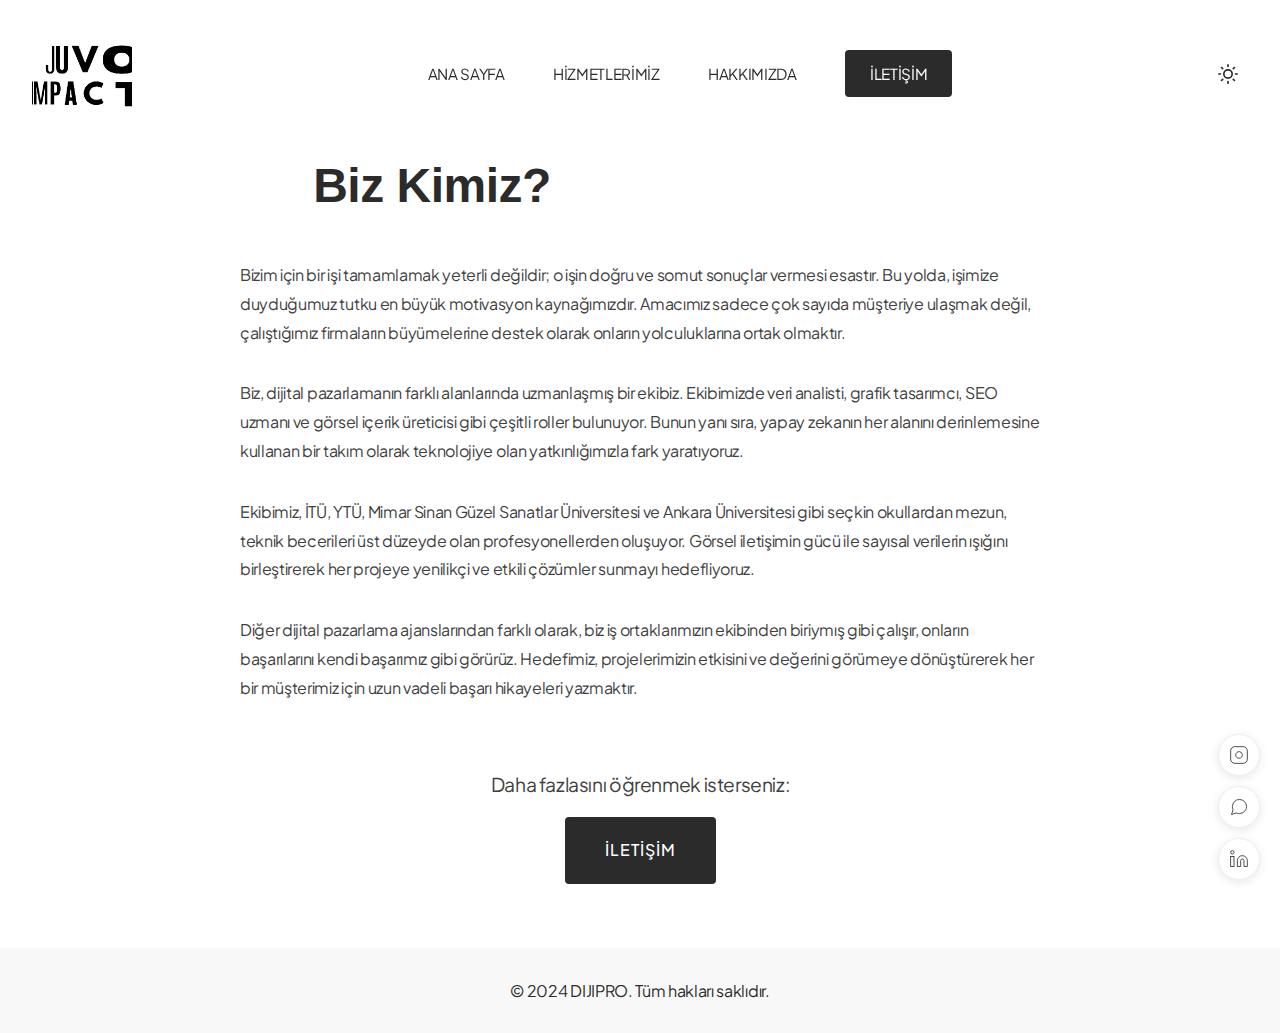
==== hakkimizda.html @ 53c129bc "Initial commit" ====
<!DOCTYPE html>
<html lang="tr">
<head>
    <meta charset="UTF-8">
    <meta name="viewport" content="width=device-width, initial-scale=1.0">
    <title>Hakkımızda - Dijital Pazarlama Çözümleri</title>
    <link rel="preconnect" href="https://fonts.googleapis.com">
    <link rel="preconnect" href="https://fonts.gstatic.com" crossorigin>
    <link href="https://api.fontshare.com/v2/css?f[]=clash-display@400,600,700&display=swap" rel="stylesheet">
    <link href="https://fonts.googleapis.com/css2?family=Plus+Jakarta+Sans:wght@300;400;500;600&display=swap" rel="stylesheet">
    <link rel="stylesheet" href="styles.css">
    <link href="https://unpkg.com/aos@2.3.1/dist/aos.css" rel="stylesheet">
    <script src="https://unpkg.com/aos@2.3.1/dist/aos.js"></script>
</head>
<body>
    <header>
        <nav>
            <a href="index.html" class="logo" aria-label="DIJIPRO Logo"></a>
            <div class="hamburger-menu">
                <span></span>
                <span></span>
                <span></span>
            </div>
            <ul class="nav-menu">
                <li><a href="index.html">Ana Sayfa</a></li>
                <li><a href="hizmetler.html">Hizmetlerimiz</a></li>
                <li><a href="hakkimizda.html">Hakkımızda</a></li>
                <li><a href="iletisim.html" class="contact-btn">İletişim</a></li>
            </ul>
            <button class="theme-toggle">
                <svg class="sun-icon" xmlns="http://www.w3.org/2000/svg" width="24" height="24" viewBox="0 0 24 24" fill="none" stroke="currentColor" stroke-width="2" stroke-linecap="round" stroke-linejoin="round"><circle cx="12" cy="12" r="5"/><path d="M12 1v2M12 21v2M4.22 4.22l1.42 1.42M18.36 18.36l1.42 1.42M1 12h2M21 12h2M4.22 19.78l1.42-1.42M18.36 5.64l1.42-1.42"/></svg>
                <svg class="moon-icon" xmlns="http://www.w3.org/2000/svg" width="24" height="24" viewBox="0 0 24 24" fill="none" stroke="currentColor" stroke-width="2" stroke-linecap="round" stroke-linejoin="round"><path d="M21 12.79A9 9 0 1 1 11.21 3 7 7 0 0 0 21 12.79z"></path></svg>
            </button>
        </nav>
    </header>

    <main>
        <section id="about-us">
            <div class="section-header">
                <h1>Biz Kimiz?</h1>
            </div>
            
            <div class="about-content">
                <p>Bizim için bir işi tamamlamak yeterli değildir; o işin doğru ve somut sonuçlar vermesi esastır. Bu yolda, işimize duyduğumuz tutku en büyük motivasyon kaynağımızdır. Amacımız sadece çok sayıda müşteriye ulaşmak değil, çalıştığımız firmaların büyümelerine destek olarak onların yolculuklarına ortak olmaktır.</p>

                <p>Biz, dijital pazarlamanın farklı alanlarında uzmanlaşmış bir ekibiz. Ekibimizde veri analisti, grafik tasarımcı, SEO uzmanı ve görsel içerik üreticisi gibi çeşitli roller bulunuyor. Bunun yanı sıra, yapay zekanın her alanını derinlemesine kullanan bir takım olarak teknolojiye olan yatkınlığımızla fark yaratıyoruz.</p>

                <p>Ekibimiz, İTÜ, YTÜ, Mimar Sinan Güzel Sanatlar Üniversitesi ve Ankara Üniversitesi gibi seçkin okullardan mezun, teknik becerileri üst düzeyde olan profesyonellerden oluşuyor. Görsel iletişimin gücü ile sayısal verilerin ışığını birleştirerek her projeye yenilikçi ve etkili çözümler sunmayı hedefliyoruz.</p>

                <p>Diğer dijital pazarlama ajanslarından farklı olarak, biz iş ortaklarımızın ekibinden biriymış gibi çalışır, onların başarılarını kendi başarımız gibi görürüz. Hedefimiz, projelerimizin etkisini ve değerini görümeye dönüştürerek her bir müşterimiz için uzun vadeli başarı hikayeleri yazmaktır.</p>

                <div class="contact-section">
                    <p>Daha fazlasını öğrenmek isterseniz:</p>
                    <a href="iletisim.html" class="cta-button">İletişim</a>
                </div>

                <div class="social-icons">
                    <a href="#" class="social-icon" title="Instagram">
                        <svg viewBox="0 0 24 24" fill="none" stroke="currentColor">
                            <rect x="2" y="2" width="20" height="20" rx="5" ry="5"></rect>
                            <path d="M16 11.37A4 4 0 1 1 12.63 8 4 4 0 0 1 16 11.37z"></path>
                            <line x1="17.5" y1="6.5" x2="17.51" y2="6.5"></line>
                        </svg>
                    </a>
                    <a href="#" class="social-icon" title="WhatsApp">
                        <svg viewBox="0 0 24 24" fill="none" stroke="currentColor">
                            <path d="M21 11.5a8.38 8.38 0 0 1-.9 3.8 8.5 8.5 0 0 1-7.6 4.7 8.38 8.38 0 0 1-3.8-.9L3 21l1.9-5.7a8.38 8.38 0 0 1-.9-3.8 8.5 8.5 0 0 1 4.7-7.6 8.38 8.38 0 0 1 3.8-.9h.5a8.48 8.48 0 0 1 8 8v.5z"></path>
                        </svg>
                    </a>
                    <a href="#" class="social-icon" title="LinkedIn">
                        <svg viewBox="0 0 24 24" fill="none" stroke="currentColor">
                            <path d="M16 8a6 6 0 0 1 6 6v7h-4v-7a2 2 0 0 0-2-2 2 2 0 0 0-2 2v7h-4v-7a6 6 0 0 1 6-6z"></path>
                            <rect x="2" y="9" width="4" height="12"></rect>
                            <circle cx="4" cy="4" r="2"></circle>
                        </svg>
                    </a>
                </div>
            </div>
        </section>
    </main>

    <footer>
        <p>&copy; 2024 DIJIPRO. Tüm hakları saklıdır.</p>
    </footer>

    <script>
        // Theme Toggle
        const themeToggle = document.querySelector('.theme-toggle');
        
        // Check for saved theme preference
        const savedTheme = localStorage.getItem('theme') || 'light';
        document.documentElement.setAttribute('data-theme', savedTheme);

        themeToggle.addEventListener('click', () => {
            const currentTheme = document.documentElement.getAttribute('data-theme');
            const newTheme = currentTheme === 'light' ? 'dark' : 'light';
            
            document.documentElement.setAttribute('data-theme', newTheme);
            localStorage.setItem('theme', newTheme);
        });

        // Initialize AOS
        AOS.init({
            duration: 800,
            once: false,
            mirror: true
        });

        // Mobile Menu
        const hamburger = document.querySelector('.hamburger-menu');
        const navMenu = document.querySelector('.nav-menu');
        const body = document.body;

        hamburger.addEventListener('click', () => {
            if (navMenu.style.display === 'flex') {
                navMenu.style.display = 'none';
                body.classList.remove('mobile-menu-active');
            } else {
                navMenu.style.display = 'flex';
                body.classList.add('mobile-menu-active');
            }
        });

        // Close menu when clicking on links
        const navLinks = document.querySelectorAll('.nav-menu a');
        navLinks.forEach(link => {
            link.addEventListener('click', () => {
                navMenu.style.display = 'none';
                body.classList.remove('mobile-menu-active');
            });
        });

        // Close menu when clicking outside
        document.addEventListener('click', (e) => {
            if (!e.target.closest('nav') && body.classList.contains('mobile-menu-active')) {
                navMenu.style.display = 'none';
                body.classList.remove('mobile-menu-active');
            }
        });
    </script>
</body>
</html>
---- styles.css ----
:root {
    /* Light theme colors */
    --primary-color: #2B2B2B;
    --secondary-color: #FF4D4D;
    --accent-color: #F5F5F5;
    --bg-color: #ffffff;
    --text-color: #2B2B2B;
    --card-bg: #ffffff;
    --border-color: #eee;
    --header-bg: rgba(255, 255, 255, 0.95);
    --footer-bg: #f8f8f8;
    --heading-font: 'Clash Display', sans-serif;
    --body-font: 'Plus Jakarta Sans', sans-serif;
    --gradient-1: linear-gradient(135deg, #FF4D4D, #FF8080);
    --gradient-2: linear-gradient(135deg, #2B2B2B, #454545);
    --glow-1: 0 0 40px rgba(255, 77, 77, 0.3);
    --glow-2: 0 0 20px rgba(255, 77, 77, 0.1);
    overflow-x: hidden;
}

[data-theme="dark"] {
    /* Dark theme colors */
    --primary-color: #ffffff;
    --secondary-color: #FF4D4D;
    --accent-color: #1E1E1E;
    --bg-color: #0a0a0a;
    --text-color: #ffffff;
    --card-bg: #1a1a1a;
    --border-color: #2a2a2a;
    --header-bg: rgba(10, 10, 10, 0.9);
    --footer-bg: #1a1a1a;
    --gradient-1: linear-gradient(135deg, #FF4D4D, #FF8080);
    --gradient-2: linear-gradient(135deg, #ffffff, #cccccc);
}

/* Update specific dark theme overrides */
[data-theme="dark"] .feature-card,
[data-theme="dark"] .service-card,
[data-theme="dark"] .timeline-item {
    background: var(--card-bg);
    border-color: var(--border-color);
}

[data-theme="dark"] .feature-card h3,
[data-theme="dark"] .service-card h3,
[data-theme="dark"] .timeline-item h3 {
    color: var(--text-color);
}

[data-theme="dark"] .service-card p,
[data-theme="dark"] .feature-card p,
[data-theme="dark"] .timeline-item p {
    color: var(--text-color);
    opacity: 0.8;
}

[data-theme="dark"] #features {
    background: var(--bg-color);
}

[data-theme="dark"] #hizmetler {
    background: var(--bg-color);
}

[data-theme="dark"] .service-card:hover {
    background: var(--card-bg);
    border-color: var(--secondary-color);
}

[data-theme="dark"] .parallax-section {
    background: var(--card-bg);
}

[data-theme="dark"] .stat-number {
    background: linear-gradient(45deg, #fff, var(--secondary-color));
    -webkit-background-clip: text;
    background-clip: text;
    color: transparent;
}

[data-theme="dark"] .timeline::before {
    background: var(--border-color);
}

/* Theme Toggle Button */
.theme-toggle {
    background: none;
    border: none;
    padding: 0.5rem;
    cursor: pointer;
    width: 40px;
    height: 40px;
    border-radius: 50%;
    display: flex;
    align-items: center;
    justify-content: center;
    transition: all 0.3s;
}

.theme-toggle:hover {
    background: var(--accent-color);
}

.theme-toggle svg {
    width: 20px;
    height: 20px;
    stroke: var(--text-color);
    transition: all 0.3s;
}

.theme-toggle .moon-icon {
    display: none;
}

[data-theme="dark"] .sun-icon {
    display: none;
}

[data-theme="dark"] .moon-icon {
    display: block;
}

/* Update existing styles */
body {
    background-color: var(--bg-color);
    color: var(--text-color);
    transition: background-color 0.3s, color 0.3s;
    overflow-x: hidden;
    width: 100%;
    max-width: 100vw;
    position: relative;
    margin: 0;
    padding: 0;
    box-sizing: border-box;
}

header {
    background: var(--header-bg);
}

.feature-card, 
.service-card,
.timeline-item {
    background: var(--card-bg);
    border-color: var(--border-color);
}

.service-card p,
.hero-text,
.section-desc {
    color: var(--text-color);
    opacity: 0.8;
}

footer {
    background: var(--footer-bg);
    color: var(--text-color);
}

#hero {
    position: relative;
    min-height: 90vh;
    display: flex;
    justify-content: center;
    align-items: center;
    padding: 6rem 0 2rem;
    width: 100%;
    overflow: hidden;
}

.hero-container {
    display: flex;
    justify-content: space-between;
    align-items: center;
    max-width: 1400px;
    width: 100%;
    padding: 0 2rem;
    margin: 0 auto;
    position: relative;
    z-index: 2;
}

.hero-content {
    position: relative;
    z-index: 2;
}

.hero-image {
    position: relative;
}

.hero-image img {
    width: 100%;
    height: auto;
    border-radius: 0;
    box-shadow: none;
    object-fit: cover;
    mix-blend-mode: multiply;
}

.hero-image::after {
    content: '';
    position: absolute;
    top: -20px;
    left: -20px;
    right: -20px;
    bottom: -20px;
    background: var(--secondary-color);
    z-index: -1;
    opacity: 0.1;
}

h1 {
    font-family: var(--heading-font);
    font-size: 3.8rem;
    font-weight: 600;
    line-height: 1.1;
    margin-bottom: 1.5rem;
    letter-spacing: -0.5px;
    color: var(--primary-color);
}

h1 span {
    color: var(--primary-color);
}

.hero-text {
    font-size: 1.2rem;
    margin-bottom: 3rem;
    color: var(--text-color);
    max-width: 450px;
    font-weight: 300;
    line-height: 1.6;
    opacity: 0.9;
}

.cta-button {
    font-family: var(--body-font);
    font-size: 1rem;
    font-weight: 500;
    background: var(--primary-color);
    color: white;
    border: none;
    padding: 1.2rem 2.5rem;
    border-radius: 4px;
    cursor: pointer;
    transition: all 0.3s;
    text-transform: uppercase;
    letter-spacing: 1px;
    text-decoration: none;
    display: inline-block;
}

.cta-button:hover {
    background: var(--secondary-color);
    transform: translateY(-2px);
    text-decoration: none;
}

#hizmetler {
    padding: 8rem 0;
    width: 100%;
    overflow: hidden;
    position: relative;
}

#hizmetler h2 {
    max-width: 1400px;
    margin: 0 auto 4rem;
    padding: 0 2rem;
}

.services-carousel {
    width: 100%;
    max-width: 100%;
    position: relative;
    overflow: hidden;
    touch-action: pan-x;
    -webkit-overflow-scrolling: touch;
}

.services-track {
    display: flex;
    gap: 2rem;
    transition: transform 0.3s ease-out;
    cursor: grab;
}

.services-track:active {
    cursor: grabbing;
}

.service-card {
    background: var(--card-bg);
    padding: 2.5rem;
    border: 1px solid var(--border-color);
    transition: all 0.3s;
    position: relative;
    overflow: hidden;
    text-decoration: none;
    display: block;
    cursor: pointer;
}

.service-card:hover {
    transform: translateY(-5px);
    border-color: var(--secondary-color);
    background: var(--card-bg);
}

.service-card h3 {
    font-family: var(--body-font);
    font-size: 1.4rem;
    margin-bottom: 1rem;
    font-weight: 600;
    color: var(--primary-color);
}

.service-card p {
    color: var(--text-color);
    opacity: 0.8;
    text-decoration: none;
}

.service-number {
    font-family: var(--heading-font);
    font-size: 3rem;
    font-weight: 600;
    color: var(--secondary-color);
    opacity: 0.1;
    position: absolute;
    top: 1rem;
    right: 1rem;
}

.carousel-arrow {
    position: absolute;
    top: 50%;
    transform: translateY(-50%);
    z-index: 10;
    padding: 1rem;
}

.prev {
    left: max(2rem, calc((100vw - 1400px) / 2));
}

.next {
    right: max(2rem, calc((100vw - 1400px) / 2));
}

.arrow-circle {
    width: 50px;
    height: 50px;
    background: var(--secondary-color);
    border-radius: 50%;
    display: flex;
    align-items: center;
    justify-content: center;
    transition: transform 0.3s ease;
}

.arrow-triangle {
    width: 0;
    height: 0;
    border-style: solid;
}

.prev .arrow-triangle {
    border-width: 8px 12px 8px 0;
    border-color: transparent #fff transparent transparent;
    margin-right: 3px;
}

.next .arrow-triangle {
    border-width: 8px 0 8px 12px;
    border-color: transparent transparent transparent #fff;
    margin-left: 3px;
}

.carousel-arrow:hover .arrow-circle {
    transform: scale(1.1);
}

[data-theme="dark"] .arrow-circle {
    background: var(--secondary-color);
}

/* Responsive adjustments */
@media (max-width: 1440px) {
    .services-track {
        padding: 1rem 2rem;
    }
}

@media (max-width: 768px) {
    .services-track {
        overflow-x: auto;
        scroll-snap-type: x mandatory;
        -webkit-overflow-scrolling: touch;
        padding: 0;
        margin: 0;
        width: 100%;
        display: flex;
        gap: 1rem;
    }

    .service-card {
        scroll-snap-align: start;
        flex: 0 0 85%;
        margin-right: 1rem;
        width: 85%;
    }
    
    .carousel-arrow {
        padding: 0.5rem;
    }
    
    .prev {
        left: 1rem;
    }
    
    .next {
        right: 1rem;
    }
}

h2 {
    font-family: var(--heading-font);
    font-size: 2.5rem;
    font-weight: 600;
    margin-bottom: 4rem;
    text-align: left;
    color: var(--primary-color);
}

.services-grid {
    display: grid;
    grid-template-columns: repeat(3, 1fr);
    gap: 2rem;
}

footer {
    background: var(--footer-bg);
    color: var(--text-color);
}

@media (max-width: 968px) {
    #hero {
        min-height: auto;
        padding-top: 5rem;
        padding-bottom: 3rem;
    }

    .hero-visual {
        height: 400px;
    }

    .hero-text {
        margin-left: auto;
        margin-right: auto;
    }

    h1 {
        font-size: 3rem;
    }

    .services-grid {
        grid-template-columns: 1fr;
    }
}

/* Features Section */
#features {
    padding: 4rem 2rem;
    background: var(--accent-color);
    position: relative;
}

.features-container {
    max-width: 1400px;
    margin: 0 auto;
    padding: 2rem 0;
}

.section-header {
    margin-bottom: 3rem;
    max-width: 800px;
}

.overline {
    font-size: 1rem;
    text-transform: uppercase;
    letter-spacing: 2px;
    color: var(--secondary-color);
    display: block;
    margin-bottom: 1rem;
}

.section-desc {
    font-size: 1.2rem;
    color: #666;
    margin-top: 1rem;
}

.features-grid {
    display: grid;
    grid-template-columns: repeat(3, 1fr);
    gap: 2rem;
    margin-bottom: 2rem;
}

.feature-card {
    background: white;
    padding: 3rem 2rem;
    border-radius: 8px;
    text-align: center;
    transition: all 0.3s;
}

.feature-icon {
    font-size: 3rem;
    margin-bottom: 1.5rem;
}

.feature-card h3 {
    margin-bottom: 1rem;
    font-size: 1.3rem;
}

.feature-card:hover {
    transform: translateY(-10px);
    box-shadow: 0 20px 40px rgba(0,0,0,0.1);
}

/* Stats Section */
.parallax-section {
    text-align: center;
    padding: 3rem 1rem;
    background: var(--bg-color);
}

.stats-container {
    max-width: 1200px;
    margin: 0 auto;
    display: flex;
    justify-content: center;
    align-items: center;
}

.stat-item {
    display: flex;
    flex-direction: column;
    align-items: center;
    justify-content: center;
    gap: 1rem;
    width: 100%;
    max-width: 600px;
}

.campaign-title {
    font-size: 2rem;
    font-weight: 700;
    margin: 0;
    color: var(--primary-color);
    text-shadow: none;
}

.campaign-text {
    font-size: 1.2rem;
    margin: 0.5rem 0 1.5rem 0;
    color: var(--text-color);
}

@media (max-width: 768px) {
    .parallax-section {
        padding: 2rem 1rem;
    }
    
    .stat-item {
        padding: 0 1rem;
    }
    
    .campaign-title {
        font-size: 1.8rem;
        text-align: center;
    }
    
    .campaign-text {
        font-size: 1.1rem;
        text-align: center;
        margin: 1rem 0;
    }
    
    .stat-item .cta-button {
        margin: 0 auto;
    }
}

.stats-container {
    max-width: 1000px;
    margin: 0 auto;
    position: relative;
    z-index: 2;
}

.stat-item {
    padding: 1rem;
    position: relative;
    z-index: 2;
}

.stat-item .cta-button {
    font-size: 1.2rem;
    padding: 1.2rem 3rem;
    border-radius: 50px;
    background: linear-gradient(135deg, var(--secondary-color), #FF8080);
    box-shadow: 0 10px 20px rgba(255, 77, 77, 0.3);
    border: none;
    color: white;
    font-weight: 600;
    letter-spacing: 1px;
    text-transform: uppercase;
    transition: all 0.3s ease;
    animation: buttonPulse 2s infinite;
    display: inline-block;
    min-width: 200px;
}

.stat-item .cta-button:hover {
    transform: translateY(-5px) scale(1.05);
    box-shadow: 0 15px 30px rgba(255, 77, 77, 0.4);
}

@keyframes titleFloat {
    0%, 100% { transform: translateY(0); }
    50% { transform: translateY(-10px); }
}

@keyframes textFloat {
    0%, 100% { transform: translateY(0); }
    50% { transform: translateY(-5px); }
}

@keyframes buttonPulse {
    0% { transform: scale(1); }
    50% { transform: scale(1.05); }
    100% { transform: scale(1); }
}

@media (max-width: 768px) {
    .parallax-section {
        padding: 2rem 1rem;
    }
    
    .stat-item {
        padding: 0 1rem;
    }
    
    .campaign-title {
        font-size: 1.8rem;
        text-align: center;
    }
    
    .campaign-text {
        font-size: 1.1rem;
        text-align: center;
        margin: 1rem 0;
    }
    
    .stat-item .cta-button {
        margin: 0 auto;
    }
}

@media (max-width: 480px) {
    .parallax-section {
        padding: 2.5rem 1.5rem;
    }
    
    .campaign-title {
        font-size: 1.8rem;
    }

    .campaign-text {
        font-size: 1.2rem;
        margin-bottom: 1.8rem;
    }
}

/* Process Section */
#process {
    padding: 4rem 2rem;
}

.process-container {
    max-width: 1400px;
    margin: 0 auto;
}

.timeline {
    position: relative;
    max-width: 800px;
    margin: 4rem auto 0;
    padding: 0 1rem;
    box-sizing: border-box;
}

.timeline::before {
    content: '';
    position: absolute;
    left: 20px;
    width: 2px;
    height: 100%;
    background: #eee;
    transform: none;
}

.timeline-item {
    position: relative;
    width: 100%;
    margin: 0 0 2rem 0;
    padding: 1rem;
    background: var(--card-bg);
    border: 1px solid var(--border-color);
    border-radius: 8px;
    box-sizing: border-box;
}

.timeline-number {
    position: absolute;
    left: -40px;
    top: 50%;
    transform: translateY(-50%);
    width: 30px;
    height: 30px;
    font-size: 0.9rem;
}

.timeline-item:nth-child(odd) {
    margin-left: 40px;
}

.timeline-item:nth-child(even) {
    margin-left: 40px;
}

.timeline-item:nth-child(odd) .timeline-number {
    left: -40px;
}

.timeline-item:nth-child(even) .timeline-number {
    left: -40px;
}

@media (max-width: 968px) {
    .features-grid,
    .stats-container {
        grid-template-columns: 1fr;
        gap: 2rem;
    }

    .timeline::before {
        left: 0;
    }

    .timeline-item {
        width: calc(100% - 30px);
        margin-left: 30px;
    }

    .timeline-item:nth-child(odd) {
        margin-left: 30px;
    }

    .timeline-number {
        left: -45px;
    }

    .timeline-item:nth-child(odd) .timeline-number {
        left: -45px;
        right: auto;
    }
} 

/* Fix header background in dark mode */
[data-theme="dark"] header {
    background: var(--header-bg);
}

/* Fix hero section in dark mode */
[data-theme="dark"] #hero {
    background: var(--bg-color);
}

[data-theme="dark"] h1,
[data-theme="dark"] h2,
[data-theme="dark"] h3,
[data-theme="dark"] .logo,
[data-theme="dark"] .logo span {
    color: var(--text-color);
}

[data-theme="dark"] .hero-text {
    color: var(--text-color);
    opacity: 0.8;
}

/* Fix features section in dark mode */
[data-theme="dark"] .section-desc {
    color: var(--text-color);
    opacity: 0.8;
}

/* Fix service cards in dark mode */
[data-theme="dark"] .service-card {
    background: var(--card-bg);
    border-color: var(--border-color);
}

[data-theme="dark"] .service-card:hover {
    background: var(--card-bg);
    border-color: var(--secondary-color);
}

[data-theme="dark"] .service-card p {
    color: var(--text-color);
    opacity: 0.8;
}

/* Fix process section in dark mode */
[data-theme="dark"] .timeline-item {
    background: var(--card-bg);
    border-color: var(--border-color);
}

/* Fix contact button in dark mode */
[data-theme="dark"] .contact-btn {
    background: var(--secondary-color);
    color: white;
}

[data-theme="dark"] .contact-btn:hover {
    background: var(--bg-color);
    color: var(--secondary-color);
    border: 1px solid var(--secondary-color);
}

/* Remove hardcoded colors from original styles */
#hero {
    background: var(--bg-color);
}

header {
    background: var(--header-bg);
}

.service-card {
    background: var(--card-bg);
    border-color: var(--border-color);
}

.service-card:hover {
    background: var(--card-bg);
}

.timeline-item {
    background: var(--card-bg);
    border-color: var(--border-color);
}

/* Update these in your existing styles */
.hero-text {
    color: var(--text-color);
    opacity: 0.8;
}

.section-desc {
    color: var(--text-color);
    opacity: 0.8;
}

.service-card p {
    color: var(--text-color);
    opacity: 0.8;
}

/* Fix CTA button in dark mode */
[data-theme="dark"] .cta-button {
    background: var(--secondary-color);
    color: white;
}

[data-theme="dark"] .cta-button:hover {
    background: var(--primary-color);
    color: var(--bg-color);
}

/* Fix image visibility in dark mode */
[data-theme="dark"] .hero-image img {
    mix-blend-mode: normal; /* Remove multiply blend mode in dark theme */
    opacity: 0.9;
    filter: brightness(0.8) contrast(1.2); /* Adjust image for better visibility */
}

[data-theme="dark"] .hero-image::after {
    opacity: 0.2; /* Increase the overlay opacity in dark mode */
    background: var(--secondary-color);
}

/* Add smooth transitions to animated elements */
[data-aos] {
    transition-timing-function: cubic-bezier(0.4, 0, 0.2, 1);
    backface-visibility: hidden;
}

/* Optional: Add custom animation classes */
.feature-card,
.stat-item,
.timeline-item {
    transition: transform 0.5s cubic-bezier(0.4, 0, 0.2, 1),
                opacity 0.5s cubic-bezier(0.4, 0, 0.2, 1);
}

/* Optional: Add hover animations that work with AOS */
.feature-card:hover,
.service-card:hover {
    transform: translateY(-10px);
    transition: transform 0.3s cubic-bezier(0.4, 0, 0.2, 1);
} 

/* Hero section enhancements */
#hero {
    position: relative;
    min-height: 90vh;
    display: flex;
    justify-content: center;
    align-items: center;
    padding: 6rem 0 2rem;
    width: 100%;
    overflow: hidden;
}

.hero-badge {
    display: inline-block;
    padding: 0.5rem 1rem;
    background: var(--gradient-1);
    color: white;
    border-radius: 50px;
    font-size: 0.9rem;
    margin-bottom: 1.5rem;
    box-shadow: var(--glow-1);
}

.gradient-text {
    background: var(--gradient-1);
    -webkit-background-clip: text;
    background-clip: text;
    color: transparent;
    position: relative;
}

.gradient-text::after {
    content: '';
    position: absolute;
    bottom: -10px;
    left: 0;
    width: 100%;
    height: 4px;
    background: var(--gradient-1);
    border-radius: 2px;
}

/* Hero visual elements */
.hero-visual {
    position: relative;
    height: 450px;
    display: flex;
    align-items: center;
    justify-content: center;
}

.tech-grid {
    display: grid;
    grid-template-columns: repeat(3, 1fr);
    gap: 1.2rem;
    position: relative;
    z-index: 2;
    width: 100%;
    max-width: 480px;
}

.tech-item {
    background: rgba(255, 255, 255, 0.03);
    backdrop-filter: blur(10px);
    border: 1px solid rgba(255, 255, 255, 0.1);
    border-radius: 16px;
    padding: 1.2rem;
    display: flex;
    flex-direction: column;
    align-items: center;
    gap: 1rem;
    transition: all 0.3s ease;
    cursor: pointer;
}

.tech-icon {
    width: 40px;
    height: 40px;
    display: flex;
    align-items: center;
    justify-content: center;
}

.tech-icon svg {
    width: 100%;
    height: 100%;
    stroke: var(--secondary-color);
    stroke-width: 1.5;
    transition: all 0.3s ease;
}

.tech-item span {
    font-size: 0.9rem;
    font-weight: 500;
    color: var(--text-color);
    text-align: center;
}

.tech-item:hover {
    background: rgba(255, 255, 255, 0.05);
    transform: translateY(-5px);
    border-color: var(--secondary-color);
}

.tech-item:hover .tech-icon svg {
    stroke: var(--secondary-color);
    transform: scale(1.1);
}

.tech-background {
    position: absolute;
    top: 50%;
    left: 50%;
    transform: translate(-50%, -50%);
    width: 100%;
    height: 100%;
    background: radial-gradient(
        circle at center,
        var(--secondary-color) 0%,
        transparent 70%
    );
    opacity: 0.05;
    filter: blur(60px);
    pointer-events: none;
}

/* Dark mode adjustments */
[data-theme="dark"] .tech-item {
    background: rgba(255, 255, 255, 0.03);
    border-color: rgba(255, 255, 255, 0.1);
}

[data-theme="dark"] .tech-item:hover {
    background: rgba(255, 255, 255, 0.05);
    border-color: var(--secondary-color);
}

/* Responsive adjustments */
@media (max-width: 768px) {
    .tech-grid {
        grid-template-columns: repeat(2, 1fr);
        padding: 0 1rem;
        gap: 0.8rem;
        max-width: 100%;
    }

    .tech-item {
        padding: 0.8rem;
        font-size: 0.85rem;
        min-height: 70px;
    }

    .tech-item.active {
        grid-column: span 2;
        min-height: 80px;
        order: -1;
    }

    .tech-icon {
        width: 28px;
        height: 28px;
        flex-shrink: 0;
    }

    .tech-icon svg {
        width: 16px;
        height: 16px;
    }

    .tech-item span {
        line-height: 1.3;
        font-size: 0.8rem;
    }

    .hero-visual {
        height: auto;
        padding: 1rem 0;
    }
}

@media (max-width: 480px) {
    .tech-grid {
        grid-template-columns: repeat(2, 1fr);
        max-width: 100%;
        gap: 0.6rem;
    }

    .tech-item {
        padding: 0.7rem;
    }
}

/* Header styles */
header {
    padding: 1.5rem 0;
    position: fixed;
    width: 100%;
    top: 0;
    background: var(--header-bg);
    z-index: 1000;
}

nav {
    display: flex;
    justify-content: space-between;
    align-items: center;
    max-width: 1400px;
    margin: 0 auto;
    padding: 0 2rem;
}

.logo {
    width: 100px;
    height: 100px;
    background: url('images/J.png') no-repeat center center;
    background-size: contain;
    transition: all 0.3s ease;
    display: block;
}

.logo:hover {
    background-image: url('images/J1.png');
}

[data-theme="dark"] .logo {
    background-image: url('images/k1.png');
}

[data-theme="dark"] .logo:hover {
    background-image: url('images/k2.png');
}

/* Hide text logo */
.logo span {
    display: none;
}

nav ul {
    display: flex;
    list-style: none;
    gap: 3rem;
    align-items: center;
}

nav a {
    text-decoration: none;
    color: var(--text-color);
    font-weight: 500;
    font-size: 0.95rem;
    transition: color 0.3s;
    font-family: var(--body-font);
    text-transform: uppercase;
    letter-spacing: 0.5px;
}

nav a:hover {
    color: var(--secondary-color);
}

.contact-btn {
    background: var(--primary-color);
    color: white;
    padding: 0.8rem 1.5rem;
    border-radius: 4px;
    border: 1px solid transparent;
}

.contact-btn:hover {
    background: var(--secondary-color);
    color: white;
    border-color: var(--secondary-color);
}

/* Add responsive header */
@media (max-width: 768px) {
    nav {
        padding: 0 1rem;
    }

    nav ul {
        gap: 1.5rem;
    }

    .logo {
        width: 80px;
        height: 80px;
    }
} 

/* Add this new gradient background style */
#hero::before {
    content: '';
    position: absolute;
    top: 0;
    left: -50vw;
    right: -50vw;
    bottom: 0;
    background: linear-gradient(
        125deg,
        #FF6B6B 0%,
        #4ECDC4 10%,
        #45B7D1 20%,
        #96C93D 30%,
        #FF9A8B 40%,
        #FF6A88 50%,
        #FF99AC 60%,
        #9B4DCA 70%,
        #6772E5 80%,
        #20E3B2 90%,
        #FF6B6B 100%
    );
    opacity: 0.05;
    z-index: 0;
    animation: gradientMove 15s ease infinite;
    background-size: 200% 200%;
}

/* Add animation for subtle movement */
@keyframes gradientMove {
    0% {
        background-position: 0% 50%;
    }
    50% {
        background-position: 100% 50%;
    }
    100% {
        background-position: 0% 50%;
    }
}

/* Update dark mode version */
[data-theme="dark"] #hero::before {
    opacity: 0.1;
}

/* Make sure other hero content stays above the gradient */
.hero-content, .hero-visual {
    position: relative;
    z-index: 1;
}

/* Update tech items background for better visibility */
.tech-item {
    background: rgba(255, 255, 255, 0.9);
    backdrop-filter: blur(10px);
}

[data-theme="dark"] .tech-item {
    background: rgba(18, 18, 18, 0.8);
} 

/* New animated background with spheres */
.hero::before {
    content: '';
    position: fixed;
    top: 0;
    left: 0;
    right: 0;
    bottom: 0;
    background: var(--bg-color);
    z-index: 0;
}

.animated-spheres {
    position: absolute;
    top: 0;
    left: 0;
    width: 100%;
    height: 100%;
    overflow: hidden;
    z-index: 1;
}

.sphere {
    position: absolute;
    border-radius: 50%;
    filter: blur(50px);
    mix-blend-mode: soft-light;
    animation: floatSphere 25s infinite;
    opacity: 0.6;
}

/* Generate multiple spheres with different properties */
.sphere {
    --colors: #FF6B6B, #4ECDC4, #45B7D1, #96C93D, #FF9A8B, #FF6A88, 
              #FF99AC, #9B4DCA, #6772E5, #20E3B2, #FFD93D, #6C5CE7;
}

/* Define positions and properties for all 30 spheres */
.sphere-1 { width: 600px; height: 600px; background: #FF3366; top: -40%; left: -10%; animation-delay: 0s; }
.sphere-2 { width: 500px; height: 500px; background: #4C3AE3; top: 20%; right: -20%; animation-delay: -5s; }
.sphere-3 { width: 550px; height: 550px; background: #00D4FF; bottom: -30%; left: 40%; animation-delay: -10s; }
.sphere-4 { width: 450px; height: 450px; background: #FF9900; top: -15%; left: 60%; animation-delay: -15s; }
.sphere-5 { width: 400px; height: 400px; background: #7B61FF; bottom: 10%; right: -15%; animation-delay: -20s; }
.sphere-6 { width: 480px; height: 480px; background: #00FFB2; top: 40%; right: 50%; animation-delay: -8s; }
.sphere-7 { width: 520px; height: 520px; background: #FF61DC; bottom: -20%; left: -20%; animation-delay: -12s; }
.sphere-8 { width: 380px; height: 380px; background: #36B3FF; top: 25%; left: -15%; animation-delay: -18s; }
.sphere-9 { width: 440px; height: 440px; background: #FF5C38; bottom: 25%; right: 35%; animation-delay: -7s; }
.sphere-10 { width: 360px; height: 360px; background: #3CFFB0; top: 40%; left: 25%; animation-delay: -13s; }
.sphere-11 { width: 420px; height: 420px; background: #8A4FFF; bottom: 10%; right: 15%; animation-delay: -16s; }
.sphere-12 { width: 380px; height: 380px; background: #FF3D7F; top: 15%; right: 40%; animation-delay: -19s; }
.sphere-13 { width: 460px; height: 460px; background: #00E6CC; bottom: 35%; left: 20%; animation-delay: -11s; }
.sphere-14 { width: 340px; height: 340px; background: #FF8F3D; top: 25%; left: 35%; animation-delay: -14s; }
.sphere-15 { width: 400px; height: 400px; background: #5B4CF5; bottom: 20%; right: 45%; animation-delay: -17s; }
.sphere-16 { width: 480px; height: 480px; background: #00CCFF; top: 45%; right: 15%; animation-delay: -21s; }
.sphere-17 { width: 350px; height: 350px; background: #FF4E50; bottom: 10%; right: 35%; animation-delay: -9s; }
.sphere-18 { width: 430px; height: 430px; background: #4DFFB8; top: 20%; left: 40%; animation-delay: -23s; }
.sphere-19 { width: 370px; height: 370px; background: #A64DFF; bottom: 30%; right: 40%; animation-delay: -25s; }
.sphere-20 { width: 410px; height: 410px; background: #FF6B9D; top: 35%; right: 5%; animation-delay: -15s; }
.sphere-21 { width: 390px; height: 390px; background: #4ECDC4; bottom: 30%; left: 35%; animation-delay: -22s; }
.sphere-22 { width: 440px; height: 440px; background: #6C5CE7; top: 5%; left: 25%; animation-delay: -24s; }
.sphere-23 { width: 360px; height: 360px; background: #FF6A88; bottom: 25%; right: 20%; animation-delay: -18s; }
.sphere-24 { width: 420px; height: 420px; background: #20E3B2; top: 40%; left: 15%; animation-delay: -26s; }
.sphere-25 { width: 450px; height: 450px; background: #9B4DCA; bottom: 20%; left: 45%; animation-delay: -20s; }
.sphere-26 { width: 330px; height: 330px; background: #FF9A8B; top: 15%; right: 45%; animation-delay: -27s; }
.sphere-27 { width: 380px; height: 380px; background: #45B7D1; bottom: 35%; right: 25%; animation-delay: -19s; }
.sphere-28 { width: 400px; height: 400px; background: #FFD93D; top: 25%; left: 30%; animation-delay: -28s; }
.sphere-29 { width: 350px; height: 350px; background: #6772E5; bottom: 10%; right: 35%; animation-delay: -21s; }
.sphere-30 { width: 420px; height: 420px; background: #FF6B6B; top: 30%; right: 20%; animation-delay: -23s; } 

/* Update font styles */
.hero-text, 
p,
.service-card p,
.feature-card p,
.timeline-item p,
.section-desc,
nav a,
.tech-item span {
    font-family: var(--body-font);  /* Plus Jakarta Sans */
    font-weight: 400;
    letter-spacing: -0.02em;
}

/* Keep the hero text modern but more readable */
.hero-text {
    font-size: 1.2rem;
    margin-bottom: 3rem;
    color: var(--text-color);
    max-width: 450px;
    font-weight: 300;
    line-height: 1.6;
    opacity: 0.9;
} 

/* Update feature card text styles */
.feature-card h3,
.feature-card p,
.stat-label,
.timeline-item h3,
.timeline-item p {
    font-family: var(--body-font);
    letter-spacing: -0.02em;
}

.feature-card h3 {
    font-size: 1.3rem;
    font-weight: 600;
    margin-bottom: 1rem;
    color: var(--primary-color);
}

.feature-card p {
    font-size: 1rem;
    font-weight: 400;
    line-height: 1.6;
    color: var(--text-color);
    opacity: 0.9;
} 

/* Update section header styles */
.section-header h2 {
    font-family: var(--heading-font);
    font-size: 2.5rem;
    font-weight: 600;
    display: inline;
    background: linear-gradient(to right, var(--secondary-color) 50%, transparent 50%);
    background-size: 200% 100%;
    background-position: right bottom;
    transition: all 0.8s cubic-bezier(0.4, 0, 0.2, 1);
    padding: 0.2em 0.1em;
    box-decoration-break: clone;
    -webkit-box-decoration-break: clone;
    line-height: 1.6;
}

/* Optional: Add a slight delay when removing the animation */
.section-header h2:not(.animate-bg) {
    transition-delay: 0.2s;
}

/* Animation class that will be added by JavaScript */
.section-header h2.animate-bg {
    background-position: left bottom;
}

/* Apply to all major headings that need this effect */
.section-header h2,
.features-container h2,
.process-container h2 {
    position: relative;
    margin-bottom: 2rem;
} 

/* Add decorative background patterns */
.section-pattern {
    position: absolute;
    width: 100%;
    height: 100%;
    top: 0;
    left: 0;
    background-image: radial-gradient(var(--secondary-color) 1px, transparent 1px);
    background-size: 50px 50px;
    opacity: 0.03;
    pointer-events: none;
}

/* Add floating shapes in background */
.floating-shapes {
    position: absolute;
    width: 100%;
    height: 100%;
    overflow: hidden;
    z-index: 0;
}

.shape {
    position: absolute;
    background: var(--secondary-color);
    border-radius: 50%;
    opacity: 0.03;
    animation: floatShape 20s infinite;
}

.shape-1 { width: 300px; height: 300px; top: 10%; left: 5%; animation-delay: -5s; }
.shape-2 { width: 200px; height: 200px; top: 60%; right: 10%; animation-delay: -10s; }
.shape-3 { width: 150px; height: 150px; bottom: 20%; left: 15%; animation-delay: -15s; }

@keyframes floatShape {
    0%, 100% { transform: translate(0, 0) rotate(0deg); }
    25% { transform: translate(10px, -10px) rotate(5deg); }
    50% { transform: translate(-5px, 15px) rotate(-5deg); }
    75% { transform: translate(15px, 5px) rotate(3deg); }
}

/* Add section dividers */
.section-divider {
    position: relative;
    height: 150px;
    overflow: hidden;
}

.divider-wave {
    position: absolute;
    width: 100%;
    height: 100%;
    background: var(--bg-color);
    clip-path: polygon(0 0, 100% 50%, 100% 100%, 0% 100%);
}

/* Add subtle glow effects */
.glow-effect {
    position: absolute;
    width: 500px;
    height: 500px;
    background: radial-gradient(circle at center, 
        var(--secondary-color) 0%,
        transparent 70%);
    opacity: 0.05;
    filter: blur(50px);
    pointer-events: none;
}

/* Update sections to include new elements */
#features, #process, #stats {
    position: relative;
}

#features::before,
#process::before,
#stats::before {
    content: '';
    position: absolute;
    top: 0;
    left: 0;
    width: 100%;
    height: 100%;
    background-image: linear-gradient(45deg, var(--secondary-color) 25%, transparent 25%),
                      linear-gradient(-45deg, var(--secondary-color) 25%, transparent 25%);
    background-size: 60px 60px;
    opacity: 0.02;
    pointer-events: none;
}

/* Add these elements to each section in your HTML */ 

/* Carousel Styles */
.services-carousel {
    position: relative;
    width: 100%;
    overflow: hidden;
    padding: 2rem 0;
}

.services-track {
    display: flex;
    gap: 2rem;
    transition: transform 0.5s cubic-bezier(0.4, 0, 0.2, 1);
    padding: 1rem;
}

/* Update service cards for carousel */
.service-card {
    min-width: 300px;
    flex-shrink: 0;
}

/* Carousel Navigation Arrows */
.carousel-arrow {
    position: absolute;
    top: 50%;
    transform: translateY(-50%);
    background: none;
    border: none;
    cursor: pointer;
    z-index: 10;
    padding: 1rem;
}

.prev {
    left: -1rem;
}

.next {
    right: -1rem;
}

.arrow-circle {
    width: 50px;
    height: 50px;
    background: var(--secondary-color);
    border-radius: 50%;
    display: flex;
    align-items: center;
    justify-content: center;
    transition: transform 0.3s ease;
}

.arrow-triangle {
    width: 0;
    height: 0;
    border-style: solid;
}

.prev .arrow-triangle {
    border-width: 8px 12px 8px 0;
    border-color: transparent #fff transparent transparent;
    margin-right: 3px;
}

.next .arrow-triangle {
    border-width: 8px 0 8px 12px;
    border-color: transparent transparent transparent #fff;
    margin-left: 3px;
}

.carousel-arrow:hover .arrow-circle {
    transform: scale(1.1);
}

/* Dark mode adjustments */
[data-theme="dark"] .arrow-circle {
    background: var(--secondary-color);
} 

@media (max-width: 480px) {
    .hero-container {
        flex-direction: column;
        text-align: center;
    }
    
    .hero-content {
        padding: 1rem;
    }
    
    .hero-visual {
        height: 300px;
    }
    
    .services-grid {
        grid-template-columns: 1fr;
    }
    
    .service-card {
        min-width: 100%;
    }
    
    nav ul {
        flex-direction: column;
        gap: 1rem;
    }
    
    .carousel-arrow {
        padding: 0.5rem;
    }
    
    .prev {
        left: 0.5rem;
    }
    
    .next {
        right: 0.5rem;
    }
}

/* Hamburger Menu Styles */
.hamburger-menu {
    display: none;
    flex-direction: column;
    justify-content: space-between;
    width: 30px;
    height: 20px;
    cursor: pointer;
    z-index: 1001;
}

.hamburger-menu span {
    display: block;
    width: 100%;
    height: 2px;
    background-color: var(--text-color);
    transition: all 0.3s ease;
}

.mobile-menu-active .hamburger-menu span:nth-child(1) {
    transform: rotate(45deg) translate(5px, 5px);
}

.mobile-menu-active .hamburger-menu span:nth-child(2) {
    opacity: 0;
}

.mobile-menu-active .hamburger-menu span:nth-child(3) {
    transform: rotate(-45deg) translate(5px, -5px);
}

/* Update media queries for better mobile responsiveness */
@media (max-width: 768px) {
    header {
        padding: 0.5rem 0;
    }

    nav {
        padding: 0 1rem;
    }

    .logo {
        width: 45px;
        height: 45px;
    }

    .hamburger-menu {
        display: flex;
        flex-direction: column;
        justify-content: space-between;
        width: 24px;
        height: 16px;
        margin-left: auto;
        margin-right: 3rem;
        cursor: pointer;
        z-index: 1001;
        transition: all 0.3s ease;
    }

    .hamburger-menu span {
        display: block;
        width: 100%;
        height: 2px;
        background-color: var(--text-color);
        transition: all 0.3s ease;
        transform-origin: left center;
    }

    .mobile-menu-active .hamburger-menu span:nth-child(1) {
        transform: rotate(45deg) translate(1px, -2px);
    }

    .mobile-menu-active .hamburger-menu span:nth-child(2) {
        opacity: 0;
        transform: translateX(-20px);
    }

    .mobile-menu-active .hamburger-menu span:nth-child(3) {
        transform: rotate(-45deg) translate(1px, 1px);
    }

    .mobile-menu-active .hamburger-menu {
        transform: scale(0.9);
    }

    nav ul {
        display: none;
        position: fixed;
        top: 60px;
        left: 0;
        width: 100%;
        height: calc(100vh - 60px);
        background: var(--bg-color);
        flex-direction: column;
        justify-content: flex-start;
        align-items: center;
        gap: 2rem;
        z-index: 1000;
        padding-top: 2rem;
    }

    .theme-toggle {
        position: absolute;
        right: 1rem;
        top: 50%;
        transform: translateY(-50%);
        width: 30px;
        height: 30px;
    }

    .theme-toggle svg {
        width: 16px;
        height: 16px;
    }

    #hero, #about-us, #contact, #detailed-services {
        padding-top: 4.5rem;
    }

    .section-header {
        padding-top: 1rem;
    }
}

/* Hide scrollbars for all elements except carousel */
* {
    scrollbar-width: none; /* Firefox */
    -ms-overflow-style: none; /* IE and Edge */
}

*::-webkit-scrollbar {
    display: none; /* Chrome, Safari and Opera */
}

/* Keep carousel scrolling behavior but hide scrollbar */
.services-track {
    scrollbar-width: none;
    -ms-overflow-style: none;
}

.services-track::-webkit-scrollbar {
    display: none;
}

/* Ensure content containers don't show scrollbars */
.container, 
.hero-container,
.features-container,
.process-container,
.stats-container,
section,
.timeline,
.animated-spheres {
    overflow: hidden !important;
}

.services-link {
    text-align: left;
    margin: -3.5rem 0 3rem 0;
    max-width: 1400px;
    margin: -3.5rem auto 3rem;
    padding: 0 2rem;
}

.services-link a {
    color: var(--secondary-color);
    text-decoration: none;
    font-size: 1.1rem;
    font-weight: 500;
    font-family: var(--body-font);
    transition: all 0.3s ease;
    display: inline-block;
    padding: 0.5rem 0;
}

.services-link a:hover {
    color: var(--text-color);
    background: transparent;
    opacity: 0.8;
}

@media (max-width: 768px) {
    .services-link {
        padding: 0 1rem;
        margin: -3rem auto 2.5rem;
    }
    
    .services-link a {
        font-size: 1rem;
    }
}

@media (max-width: 480px) {
    .services-link {
        margin: -2.5rem auto 2rem;
    }
}

#detailed-services {
    padding: 8rem 2rem 4rem;
}

#detailed-services .section-header {
    text-align: center;
    max-width: 800px;
    margin: 0 auto 4rem;
}

#detailed-services h1 {
    font-size: 3rem;
    margin-bottom: 1rem;
}

.detailed-services-grid {
    display: grid;
    grid-template-columns: repeat(2, 1fr);
    gap: 2rem;
    max-width: 1400px;
    margin: 0 auto;
}

.detailed-service-card {
    background: var(--card-bg);
    border: 1px solid var(--border-color);
    border-radius: 8px;
    padding: 2rem;
    transition: all 0.3s ease;
}

.detailed-service-card:hover {
    transform: translateY(-5px);
    box-shadow: 0 10px 30px rgba(0, 0, 0, 0.1);
}

[data-theme="dark"] .detailed-service-card:hover {
    box-shadow: 0 10px 30px rgba(0, 0, 0, 0.3);
}

.detailed-service-card .service-icon {
    font-size: 2.5rem;
    margin-bottom: 1.5rem;
}

.detailed-service-card h2 {
    font-size: 1.5rem;
    margin-bottom: 1rem;
    color: var(--primary-color);
}

.detailed-service-card p {
    color: var(--text-color);
    opacity: 0.8;
    margin-bottom: 1.5rem;
    line-height: 1.6;
}

.detailed-service-card ul {
    list-style: none;
    padding: 0;
}

.detailed-service-card ul li {
    color: var(--text-color);
    opacity: 0.8;
    margin-bottom: 0.8rem;
    padding-left: 1.5rem;
    position: relative;
}

.detailed-service-card ul li::before {
    content: "→";
    position: absolute;
    left: 0;
    color: var(--secondary-color);
}

@media (max-width: 968px) {
    .detailed-services-grid {
        grid-template-columns: 1fr;
    }

    #detailed-services {
        padding: 6rem 1.5rem 3rem;
    }

    #detailed-services h1 {
        font-size: 2.5rem;
    }
}

@media (max-width: 480px) {
    #detailed-services {
        padding: 5rem 1rem 2rem;
    }

    #detailed-services h1 {
        font-size: 2rem;
    }

    .detailed-service-card {
        padding: 1.5rem;
    }
}

#about-us {
    padding: 8rem 2rem 4rem;
    max-width: 1400px;
    margin: 0 auto;
}

#about-us .section-header {
    text-align: center;
    margin-bottom: 3rem;
}

#about-us h1 {
    font-size: 3rem;
    margin-bottom: 2rem;
}

.about-content {
    max-width: 800px;
    margin: 0 auto;
    line-height: 1.8;
}

.about-content p {
    margin-bottom: 2rem;
    color: var(--text-color);
    opacity: 0.9;
}

.contact-section {
    text-align: center;
    margin-top: 4rem;
}

.contact-section p {
    font-size: 1.2rem;
    margin-bottom: 1rem;
}

@media (max-width: 768px) {
    #about-us {
        padding: 6rem 1.5rem 3rem;
    }

    #about-us h1 {
        font-size: 2.5rem;
    }
}

#contact {
    padding: 8rem 2rem 4rem;
    max-width: 1400px;
    margin: 0 auto;
}

.contact-container {
    display: grid;
    grid-template-columns: 1fr 1.5fr;
    gap: 4rem;
    margin-top: 4rem;
}

.contact-info {
    display: grid;
    grid-template-columns: repeat(2, 1fr);
    gap: 2rem;
}

.info-item {
    background: var(--card-bg);
    padding: 2rem;
    border-radius: 8px;
    border: 1px solid var(--border-color);
    text-align: center;
}

.info-icon {
    font-size: 2rem;
    margin-bottom: 1rem;
}

.info-item h3 {
    font-size: 1.2rem;
    margin-bottom: 1rem;
    color: var(--primary-color);
}

.info-item p {
    color: var(--text-color);
    opacity: 0.8;
    margin-bottom: 0.5rem;
}

.contact-form {
    background: var(--card-bg);
    padding: 3rem;
    border-radius: 8px;
    border: 1px solid var(--border-color);
}

.contact-form h2 {
    font-size: 2rem;
    margin-bottom: 2rem;
    color: var(--primary-color);
}

.form-group {
    margin-bottom: 1.5rem;
}

.form-group label {
    display: block;
    margin-bottom: 0.5rem;
    color: var(--text-color);
    font-weight: 500;
}

.form-group input,
.form-group select,
.form-group textarea {
    width: 100%;
    padding: 0.8rem;
    border: 1px solid var(--border-color);
    border-radius: 4px;
    background: var(--bg-color);
    color: var(--text-color);
    font-family: var(--body-font);
}

.form-group input:focus,
.form-group select:focus,
.form-group textarea:focus {
    outline: none;
    border-color: var(--secondary-color);
}

.submit-btn {
    background: var(--secondary-color);
    color: white;
    border: none;
    padding: 1rem 2rem;
    border-radius: 4px;
    cursor: pointer;
    font-family: var(--body-font);
    font-weight: 500;
    transition: all 0.3s;
}

.submit-btn:hover {
    background: var(--primary-color);
    transform: translateY(-2px);
}

@media (max-width: 968px) {
    .contact-container {
        grid-template-columns: 1fr;
        gap: 3rem;
    }
}

@media (max-width: 768px) {
    #contact {
        padding: 6rem 1.5rem 3rem;
    }

    .contact-info {
        grid-template-columns: 1fr;
    }

    .contact-form {
        padding: 2rem;
    }
}

#contact h1,
#contact h2,
#contact h3,
#contact p,
.info-item h3,
.contact-form h2,
.form-group label,
.form-group input,
.form-group select,
.form-group textarea,
.submit-btn {
    font-family: var(--body-font);
}

#detailed-services h1,
#detailed-services h2,
#detailed-services h3,
#detailed-services p,
.detailed-service-card h2,
.detailed-service-card p,
.detailed-service-card ul li {
    font-family: var(--body-font);
}

@media (max-width: 768px) {
    .carousel-arrow {
        display: none;
        pointer-events: none;
        visibility: hidden;
        opacity: 0;
    }
}

/* Social Media Icons */
.social-icons {
    position: fixed;
    right: 20px;
    bottom: 20px;
    display: flex;
    flex-direction: column;
    gap: 10px;
    z-index: 100;
}

.social-icon {
    width: 40px;
    height: 40px;
    background: var(--card-bg);
    border-radius: 50%;
    display: flex;
    align-items: center;
    justify-content: center;
    color: var(--text-color);
    text-decoration: none;
    transition: all 0.3s ease;
    box-shadow: 0 2px 10px rgba(0,0,0,0.1);
    border: 1px solid var(--border-color);
}

.social-icon:hover {
    transform: translateY(-3px);
    background: var(--secondary-color);
    color: white;
    border-color: var(--secondary-color);
}

.social-icon svg {
    width: 20px;
    height: 20px;
    stroke: currentColor;
}

footer {
    text-align: center;
    padding: 2rem;
    background: var(--footer-bg);
    color: var(--text-color);
}

footer p {
    margin: 0;
    text-align: center;
    width: 100%;
}

@media (max-width: 768px) {
    .social-icons {
        flex-direction: column;
        bottom: 20px;
        right: 20px;
        transform: none;
        gap: 8px;
    }

    .social-icon {
        width: 35px;
        height: 35px;
    }

    .social-icon svg {
        width: 18px;
        height: 18px;
    }
}

.tech-grid {
    display: grid;
    grid-template-columns: repeat(3, 1fr);
    gap: 1rem;
    margin-bottom: 2rem;
}

.tech-item {
    background: var(--card-bg);
    padding: 1.5rem;
    border: 1px solid var(--border-color);
    border-radius: 4px;
    text-decoration: none;
    color: var(--text-color);
    transition: all 0.3s;
    display: flex;
    align-items: center;
    gap: 1rem;
}

.tech-item.active {
    border-color: var(--secondary-color);
    background: var(--card-bg);
}

.tech-icon {
    width: 40px;
    height: 40px;
    display: flex;
    align-items: center;
    justify-content: center;
}

.tech-icon svg {
    width: 24px;
    height: 24px;
    stroke: var(--secondary-color);
}

@media (max-width: 768px) {
    .tech-grid {
        grid-template-columns: repeat(2, 1fr);
        padding: 0 1rem;
        gap: 0.8rem;
    }

    .tech-item {
        padding: 0.8rem;
        font-size: 0.85rem;
        min-height: 70px;
    }

    .tech-item.active {
        grid-column: span 2;
        min-height: 80px;
        order: -1;
    }

    .tech-icon {
        width: 28px;
        height: 28px;
        flex-shrink: 0;
    }

    .tech-icon svg {
        width: 16px;
        height: 16px;
    }

    .tech-item span {
        line-height: 1.3;
        font-size: 0.8rem;
    }

    .hero-visual {
        height: auto;
        padding: 1rem 0;
    }
}

@media (max-width: 480px) {
    .tech-grid {
        grid-template-columns: repeat(2, 1fr);
        max-width: 100%;
        gap: 0.6rem;
    }

    .tech-item {
        padding: 0.7rem;
    }
}

/* Mobile Menu Styles */
@media (max-width: 768px) {
    .nav-menu {
        display: none;
        position: fixed;
        top: 60px;
        left: 0;
        width: 100%;
        height: calc(100vh - 60px);
        background: var(--bg-color);
        flex-direction: column;
        justify-content: center;
        align-items: center;
        gap: 2.5rem;
        z-index: 1000;
        padding: 2rem;
        backdrop-filter: blur(10px);
        transition: all 0.3s ease;
        opacity: 0;
        transform: translateY(-10px);
    }

    .mobile-menu-active .nav-menu {
        display: flex;
        opacity: 1;
        transform: translateY(0);
    }

    .nav-menu a {
        color: var(--text-color);
        font-size: 1.2rem;
        font-weight: 500;
        padding: 0.8rem 2rem;
        border-radius: 8px;
        transition: all 0.3s ease;
        text-transform: uppercase;
        letter-spacing: 1px;
        position: relative;
        width: 200px;
        text-align: center;
    }

    .nav-menu a:after {
        content: '';
        position: absolute;
        bottom: 0;
        left: 50%;
        width: 0;
        height: 2px;
        background: var(--secondary-color);
        transition: all 0.3s ease;
        transform: translateX(-50%);
    }

    .nav-menu a:hover:after {
        width: 50%;
    }

    .nav-menu .contact-btn {
        background: var(--secondary-color);
        color: white;
        border-radius: 30px;
        padding: 1rem 2rem;
        margin-top: 1rem;
        box-shadow: 0 4px 15px rgba(255, 77, 77, 0.2);
    }

    .nav-menu .contact-btn:hover {
        transform: translateY(-2px);
        box-shadow: 0 6px 20px rgba(255, 77, 77, 0.3);
    }

    [data-theme="dark"] .nav-menu {
        background: rgba(10, 10, 10, 0.95);
    }

    [data-theme="dark"] .nav-menu a:hover {
        background: rgba(255, 255, 255, 0.05);
    }
}
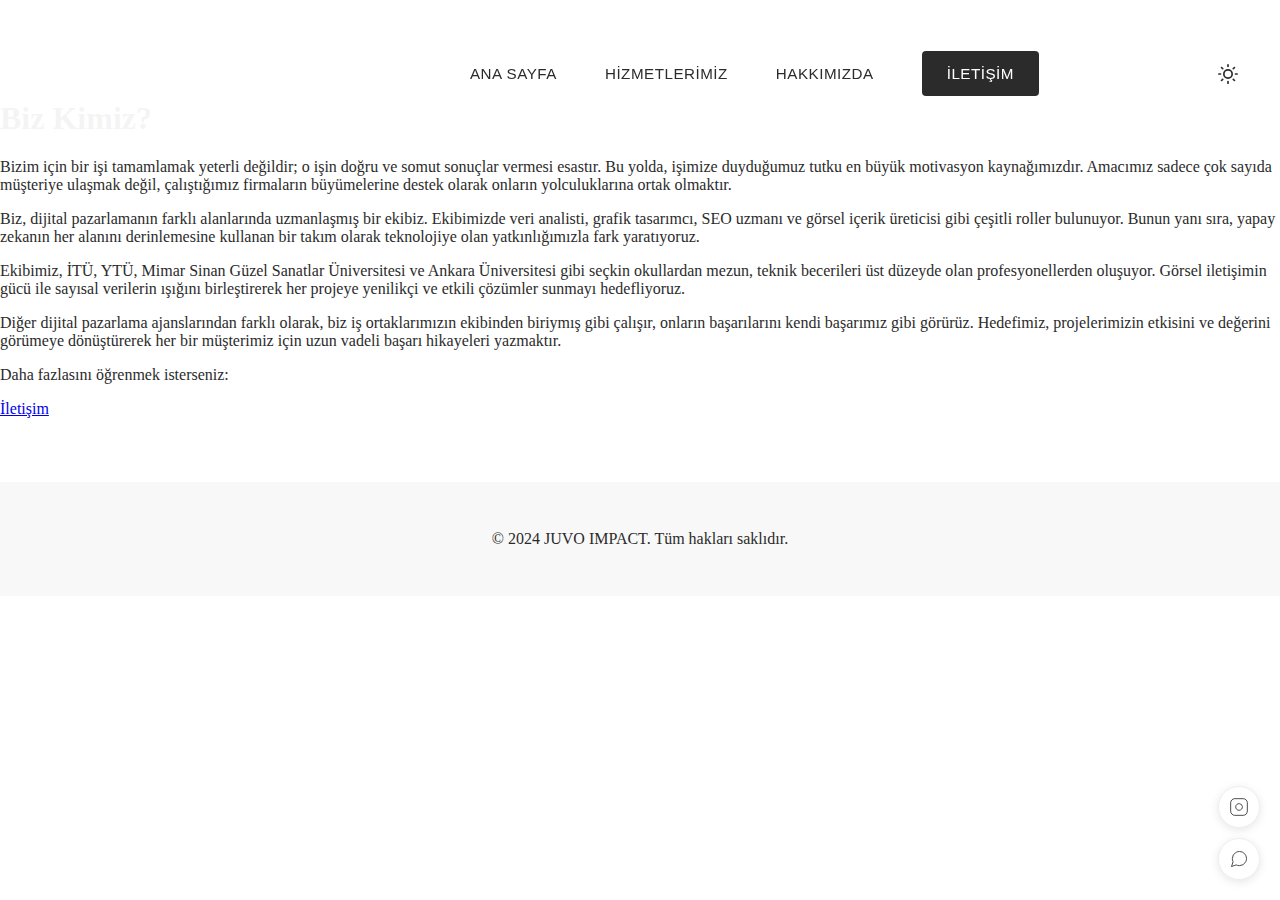
==== commit 4889280e: "SEO optimizasyonu: sitemap.xml ve robots.txt eklendi" ====
--- a/hakkimizda.html
+++ b/hakkimizda.html
@@ -67,76 +67,15 @@
                             <path d="M21 11.5a8.38 8.38 0 0 1-.9 3.8 8.5 8.5 0 0 1-7.6 4.7 8.38 8.38 0 0 1-3.8-.9L3 21l1.9-5.7a8.38 8.38 0 0 1-.9-3.8 8.5 8.5 0 0 1 4.7-7.6 8.38 8.38 0 0 1 3.8-.9h.5a8.48 8.48 0 0 1 8 8v.5z"></path>
                         </svg>
                     </a>
-                    <a href="#" class="social-icon" title="LinkedIn">
-                        <svg viewBox="0 0 24 24" fill="none" stroke="currentColor">
-                            <path d="M16 8a6 6 0 0 1 6 6v7h-4v-7a2 2 0 0 0-2-2 2 2 0 0 0-2 2v7h-4v-7a6 6 0 0 1 6-6z"></path>
-                            <rect x="2" y="9" width="4" height="12"></rect>
-                            <circle cx="4" cy="4" r="2"></circle>
-                        </svg>
-                    </a>
                 </div>
             </div>
         </section>
     </main>
 
     <footer>
-        <p>&copy; 2024 DIJIPRO. Tüm hakları saklıdır.</p>
+        <p>&copy; 2024 JUVO IMPACT. Tüm hakları saklıdır.</p>
     </footer>
 
-    <script>
-        // Theme Toggle
-        const themeToggle = document.querySelector('.theme-toggle');
-        
-        // Check for saved theme preference
-        const savedTheme = localStorage.getItem('theme') || 'light';
-        document.documentElement.setAttribute('data-theme', savedTheme);
-
-        themeToggle.addEventListener('click', () => {
-            const currentTheme = document.documentElement.getAttribute('data-theme');
-            const newTheme = currentTheme === 'light' ? 'dark' : 'light';
-            
-            document.documentElement.setAttribute('data-theme', newTheme);
-            localStorage.setItem('theme', newTheme);
-        });
-
-        // Initialize AOS
-        AOS.init({
-            duration: 800,
-            once: false,
-            mirror: true
-        });
-
-        // Mobile Menu
-        const hamburger = document.querySelector('.hamburger-menu');
-        const navMenu = document.querySelector('.nav-menu');
-        const body = document.body;
-
-        hamburger.addEventListener('click', () => {
-            if (navMenu.style.display === 'flex') {
-                navMenu.style.display = 'none';
-                body.classList.remove('mobile-menu-active');
-            } else {
-                navMenu.style.display = 'flex';
-                body.classList.add('mobile-menu-active');
-            }
-        });
-
-        // Close menu when clicking on links
-        const navLinks = document.querySelectorAll('.nav-menu a');
-        navLinks.forEach(link => {
-            link.addEventListener('click', () => {
-                navMenu.style.display = 'none';
-                body.classList.remove('mobile-menu-active');
-            });
-        });
-
-        // Close menu when clicking outside
-        document.addEventListener('click', (e) => {
-            if (!e.target.closest('nav') && body.classList.contains('mobile-menu-active')) {
-                navMenu.style.display = 'none';
-                body.classList.remove('mobile-menu-active');
-            }
-        });
-    </script>
+    <script defer src="js/main.js"></script>
 </body>
 </html> --- a/styles.css
+++ b/styles.css
@@ -1,3 +1,39 @@
+@font-face {
+    font-family: 'Clash Display';
+    src: local('Clash Display'),
+         url('fonts/ClashDisplay-Regular.woff2') format('woff2'),
+         url('fonts/ClashDisplay-Regular.woff') format('woff');
+    font-weight: 400;
+    font-display: swap;
+}
+
+@font-face {
+    font-family: 'Clash Display';
+    src: local('Clash Display'),
+         url('fonts/ClashDisplay-Medium.woff2') format('woff2'),
+         url('fonts/ClashDisplay-Medium.woff') format('woff');
+    font-weight: 500;
+    font-display: swap;
+}
+
+@font-face {
+    font-family: 'Plus Jakarta Sans';
+    src: local('Plus Jakarta Sans'),
+         url('fonts/PlusJakartaSans-Regular.woff2') format('woff2'),
+         url('fonts/PlusJakartaSans-Regular.woff') format('woff');
+    font-weight: 400;
+    font-display: swap;
+}
+
+@font-face {
+    font-family: 'Plus Jakarta Sans';
+    src: local('Plus Jakarta Sans'),
+         url('fonts/PlusJakartaSans-Medium.woff2') format('woff2'),
+         url('fonts/PlusJakartaSans-Medium.woff') format('woff');
+    font-weight: 500;
+    font-display: swap;
+}
+
 :root {
     /* Light theme colors */
     --primary-color: #2B2B2B;
@@ -157,980 +193,31 @@
     color: var(--text-color);
 }
 
-#hero {
-    position: relative;
-    min-height: 90vh;
-    display: flex;
-    justify-content: center;
-    align-items: center;
-    padding: 6rem 0 2rem;
-    width: 100%;
-    overflow: hidden;
-}
-
-.hero-container {
-    display: flex;
-    justify-content: space-between;
-    align-items: center;
-    max-width: 1400px;
-    width: 100%;
-    padding: 0 2rem;
-    margin: 0 auto;
-    position: relative;
-    z-index: 2;
-}
-
-.hero-content {
-    position: relative;
-    z-index: 2;
-}
-
-.hero-image {
-    position: relative;
-}
-
-.hero-image img {
-    width: 100%;
-    height: auto;
-    border-radius: 0;
-    box-shadow: none;
-    object-fit: cover;
-    mix-blend-mode: multiply;
-}
-
-.hero-image::after {
-    content: '';
-    position: absolute;
-    top: -20px;
-    left: -20px;
-    right: -20px;
-    bottom: -20px;
-    background: var(--secondary-color);
-    z-index: -1;
-    opacity: 0.1;
-}
-
-h1 {
-    font-family: var(--heading-font);
-    font-size: 3.8rem;
-    font-weight: 600;
-    line-height: 1.1;
-    margin-bottom: 1.5rem;
-    letter-spacing: -0.5px;
-    color: var(--primary-color);
-}
-
-h1 span {
-    color: var(--primary-color);
-}
-
-.hero-text {
-    font-size: 1.2rem;
-    margin-bottom: 3rem;
-    color: var(--text-color);
-    max-width: 450px;
-    font-weight: 300;
-    line-height: 1.6;
-    opacity: 0.9;
-}
-
-.cta-button {
-    font-family: var(--body-font);
-    font-size: 1rem;
-    font-weight: 500;
-    background: var(--primary-color);
-    color: white;
-    border: none;
-    padding: 1.2rem 2.5rem;
-    border-radius: 4px;
-    cursor: pointer;
-    transition: all 0.3s;
-    text-transform: uppercase;
-    letter-spacing: 1px;
-    text-decoration: none;
-    display: inline-block;
-}
-
-.cta-button:hover {
-    background: var(--secondary-color);
-    transform: translateY(-2px);
-    text-decoration: none;
-}
-
-#hizmetler {
-    padding: 8rem 0;
-    width: 100%;
-    overflow: hidden;
-    position: relative;
-}
-
-#hizmetler h2 {
-    max-width: 1400px;
-    margin: 0 auto 4rem;
-    padding: 0 2rem;
-}
-
-.services-carousel {
-    width: 100%;
-    max-width: 100%;
-    position: relative;
-    overflow: hidden;
-    touch-action: pan-x;
-    -webkit-overflow-scrolling: touch;
-}
-
-.services-track {
-    display: flex;
-    gap: 2rem;
-    transition: transform 0.3s ease-out;
-    cursor: grab;
-}
-
-.services-track:active {
-    cursor: grabbing;
-}
-
-.service-card {
-    background: var(--card-bg);
-    padding: 2.5rem;
-    border: 1px solid var(--border-color);
-    transition: all 0.3s;
-    position: relative;
-    overflow: hidden;
-    text-decoration: none;
+/* Diğer tüm CSS kodları buraya gelecek */
+
+/* Logo styles */
+.logo {
+    width: 100px;
+    height: 100px;
+    background: url('images/J.jpeg') no-repeat center center;
+    background-size: contain;
+    transition: all 0.3s ease;
     display: block;
-    cursor: pointer;
-}
-
-.service-card:hover {
-    transform: translateY(-5px);
-    border-color: var(--secondary-color);
-    background: var(--card-bg);
-}
-
-.service-card h3 {
-    font-family: var(--body-font);
-    font-size: 1.4rem;
-    margin-bottom: 1rem;
-    font-weight: 600;
-    color: var(--primary-color);
-}
-
-.service-card p {
-    color: var(--text-color);
-    opacity: 0.8;
-    text-decoration: none;
-}
-
-.service-number {
-    font-family: var(--heading-font);
-    font-size: 3rem;
-    font-weight: 600;
-    color: var(--secondary-color);
-    opacity: 0.1;
-    position: absolute;
-    top: 1rem;
-    right: 1rem;
-}
-
-.carousel-arrow {
-    position: absolute;
-    top: 50%;
-    transform: translateY(-50%);
-    z-index: 10;
-    padding: 1rem;
-}
-
-.prev {
-    left: max(2rem, calc((100vw - 1400px) / 2));
-}
-
-.next {
-    right: max(2rem, calc((100vw - 1400px) / 2));
-}
-
-.arrow-circle {
-    width: 50px;
-    height: 50px;
-    background: var(--secondary-color);
-    border-radius: 50%;
-    display: flex;
-    align-items: center;
-    justify-content: center;
-    transition: transform 0.3s ease;
-}
-
-.arrow-triangle {
-    width: 0;
-    height: 0;
-    border-style: solid;
-}
-
-.prev .arrow-triangle {
-    border-width: 8px 12px 8px 0;
-    border-color: transparent #fff transparent transparent;
-    margin-right: 3px;
-}
-
-.next .arrow-triangle {
-    border-width: 8px 0 8px 12px;
-    border-color: transparent transparent transparent #fff;
-    margin-left: 3px;
-}
-
-.carousel-arrow:hover .arrow-circle {
-    transform: scale(1.1);
-}
-
-[data-theme="dark"] .arrow-circle {
-    background: var(--secondary-color);
-}
-
-/* Responsive adjustments */
-@media (max-width: 1440px) {
-    .services-track {
-        padding: 1rem 2rem;
-    }
-}
-
-@media (max-width: 768px) {
-    .services-track {
-        overflow-x: auto;
-        scroll-snap-type: x mandatory;
-        -webkit-overflow-scrolling: touch;
-        padding: 0;
-        margin: 0;
-        width: 100%;
-        display: flex;
-        gap: 1rem;
-    }
-
-    .service-card {
-        scroll-snap-align: start;
-        flex: 0 0 85%;
-        margin-right: 1rem;
-        width: 85%;
-    }
-    
-    .carousel-arrow {
-        padding: 0.5rem;
-    }
-    
-    .prev {
-        left: 1rem;
-    }
-    
-    .next {
-        right: 1rem;
-    }
-}
-
-h2 {
-    font-family: var(--heading-font);
-    font-size: 2.5rem;
-    font-weight: 600;
-    margin-bottom: 4rem;
-    text-align: left;
-    color: var(--primary-color);
-}
-
-.services-grid {
-    display: grid;
-    grid-template-columns: repeat(3, 1fr);
-    gap: 2rem;
-}
-
-footer {
-    background: var(--footer-bg);
-    color: var(--text-color);
-}
-
-@media (max-width: 968px) {
-    #hero {
-        min-height: auto;
-        padding-top: 5rem;
-        padding-bottom: 3rem;
-    }
-
-    .hero-visual {
-        height: 400px;
-    }
-
-    .hero-text {
-        margin-left: auto;
-        margin-right: auto;
-    }
-
-    h1 {
-        font-size: 3rem;
-    }
-
-    .services-grid {
-        grid-template-columns: 1fr;
-    }
-}
-
-/* Features Section */
-#features {
-    padding: 4rem 2rem;
-    background: var(--accent-color);
-    position: relative;
-}
-
-.features-container {
-    max-width: 1400px;
-    margin: 0 auto;
-    padding: 2rem 0;
-}
-
-.section-header {
-    margin-bottom: 3rem;
-    max-width: 800px;
-}
-
-.overline {
-    font-size: 1rem;
-    text-transform: uppercase;
-    letter-spacing: 2px;
-    color: var(--secondary-color);
-    display: block;
-    margin-bottom: 1rem;
-}
-
-.section-desc {
-    font-size: 1.2rem;
-    color: #666;
-    margin-top: 1rem;
-}
-
-.features-grid {
-    display: grid;
-    grid-template-columns: repeat(3, 1fr);
-    gap: 2rem;
-    margin-bottom: 2rem;
-}
-
-.feature-card {
-    background: white;
-    padding: 3rem 2rem;
-    border-radius: 8px;
-    text-align: center;
-    transition: all 0.3s;
-}
-
-.feature-icon {
-    font-size: 3rem;
-    margin-bottom: 1.5rem;
-}
-
-.feature-card h3 {
-    margin-bottom: 1rem;
-    font-size: 1.3rem;
-}
-
-.feature-card:hover {
-    transform: translateY(-10px);
-    box-shadow: 0 20px 40px rgba(0,0,0,0.1);
-}
-
-/* Stats Section */
-.parallax-section {
-    text-align: center;
-    padding: 3rem 1rem;
-    background: var(--bg-color);
-}
-
-.stats-container {
-    max-width: 1200px;
-    margin: 0 auto;
-    display: flex;
-    justify-content: center;
-    align-items: center;
-}
-
-.stat-item {
-    display: flex;
-    flex-direction: column;
-    align-items: center;
-    justify-content: center;
-    gap: 1rem;
-    width: 100%;
-    max-width: 600px;
-}
-
-.campaign-title {
-    font-size: 2rem;
-    font-weight: 700;
-    margin: 0;
-    color: var(--primary-color);
-    text-shadow: none;
-}
-
-.campaign-text {
-    font-size: 1.2rem;
-    margin: 0.5rem 0 1.5rem 0;
-    color: var(--text-color);
-}
-
-@media (max-width: 768px) {
-    .parallax-section {
-        padding: 2rem 1rem;
-    }
-    
-    .stat-item {
-        padding: 0 1rem;
-    }
-    
-    .campaign-title {
-        font-size: 1.8rem;
-        text-align: center;
-    }
-    
-    .campaign-text {
-        font-size: 1.1rem;
-        text-align: center;
-        margin: 1rem 0;
-    }
-    
-    .stat-item .cta-button {
-        margin: 0 auto;
-    }
-}
-
-.stats-container {
-    max-width: 1000px;
-    margin: 0 auto;
-    position: relative;
-    z-index: 2;
-}
-
-.stat-item {
-    padding: 1rem;
-    position: relative;
-    z-index: 2;
-}
-
-.stat-item .cta-button {
-    font-size: 1.2rem;
-    padding: 1.2rem 3rem;
-    border-radius: 50px;
-    background: linear-gradient(135deg, var(--secondary-color), #FF8080);
-    box-shadow: 0 10px 20px rgba(255, 77, 77, 0.3);
-    border: none;
-    color: white;
-    font-weight: 600;
-    letter-spacing: 1px;
-    text-transform: uppercase;
-    transition: all 0.3s ease;
-    animation: buttonPulse 2s infinite;
-    display: inline-block;
-    min-width: 200px;
-}
-
-.stat-item .cta-button:hover {
-    transform: translateY(-5px) scale(1.05);
-    box-shadow: 0 15px 30px rgba(255, 77, 77, 0.4);
-}
-
-@keyframes titleFloat {
-    0%, 100% { transform: translateY(0); }
-    50% { transform: translateY(-10px); }
-}
-
-@keyframes textFloat {
-    0%, 100% { transform: translateY(0); }
-    50% { transform: translateY(-5px); }
-}
-
-@keyframes buttonPulse {
-    0% { transform: scale(1); }
-    50% { transform: scale(1.05); }
-    100% { transform: scale(1); }
-}
-
-@media (max-width: 768px) {
-    .parallax-section {
-        padding: 2rem 1rem;
-    }
-    
-    .stat-item {
-        padding: 0 1rem;
-    }
-    
-    .campaign-title {
-        font-size: 1.8rem;
-        text-align: center;
-    }
-    
-    .campaign-text {
-        font-size: 1.1rem;
-        text-align: center;
-        margin: 1rem 0;
-    }
-    
-    .stat-item .cta-button {
-        margin: 0 auto;
-    }
-}
-
-@media (max-width: 480px) {
-    .parallax-section {
-        padding: 2.5rem 1.5rem;
-    }
-    
-    .campaign-title {
-        font-size: 1.8rem;
-    }
-
-    .campaign-text {
-        font-size: 1.2rem;
-        margin-bottom: 1.8rem;
-    }
-}
-
-/* Process Section */
-#process {
-    padding: 4rem 2rem;
-}
-
-.process-container {
-    max-width: 1400px;
-    margin: 0 auto;
-}
-
-.timeline {
-    position: relative;
-    max-width: 800px;
-    margin: 4rem auto 0;
-    padding: 0 1rem;
-    box-sizing: border-box;
-}
-
-.timeline::before {
-    content: '';
-    position: absolute;
-    left: 20px;
-    width: 2px;
-    height: 100%;
-    background: #eee;
-    transform: none;
-}
-
-.timeline-item {
-    position: relative;
-    width: 100%;
-    margin: 0 0 2rem 0;
-    padding: 1rem;
-    background: var(--card-bg);
-    border: 1px solid var(--border-color);
-    border-radius: 8px;
-    box-sizing: border-box;
-}
-
-.timeline-number {
-    position: absolute;
-    left: -40px;
-    top: 50%;
-    transform: translateY(-50%);
-    width: 30px;
-    height: 30px;
-    font-size: 0.9rem;
-}
-
-.timeline-item:nth-child(odd) {
-    margin-left: 40px;
-}
-
-.timeline-item:nth-child(even) {
-    margin-left: 40px;
-}
-
-.timeline-item:nth-child(odd) .timeline-number {
-    left: -40px;
-}
-
-.timeline-item:nth-child(even) .timeline-number {
-    left: -40px;
-}
-
-@media (max-width: 968px) {
-    .features-grid,
-    .stats-container {
-        grid-template-columns: 1fr;
-        gap: 2rem;
-    }
-
-    .timeline::before {
-        left: 0;
-    }
-
-    .timeline-item {
-        width: calc(100% - 30px);
-        margin-left: 30px;
-    }
-
-    .timeline-item:nth-child(odd) {
-        margin-left: 30px;
-    }
-
-    .timeline-number {
-        left: -45px;
-    }
-
-    .timeline-item:nth-child(odd) .timeline-number {
-        left: -45px;
-        right: auto;
-    }
-} 
-
-/* Fix header background in dark mode */
-[data-theme="dark"] header {
-    background: var(--header-bg);
-}
-
-/* Fix hero section in dark mode */
-[data-theme="dark"] #hero {
-    background: var(--bg-color);
-}
-
-[data-theme="dark"] h1,
-[data-theme="dark"] h2,
-[data-theme="dark"] h3,
-[data-theme="dark"] .logo,
-[data-theme="dark"] .logo span {
-    color: var(--text-color);
-}
-
-[data-theme="dark"] .hero-text {
-    color: var(--text-color);
-    opacity: 0.8;
-}
-
-/* Fix features section in dark mode */
-[data-theme="dark"] .section-desc {
-    color: var(--text-color);
-    opacity: 0.8;
-}
-
-/* Fix service cards in dark mode */
-[data-theme="dark"] .service-card {
-    background: var(--card-bg);
-    border-color: var(--border-color);
-}
-
-[data-theme="dark"] .service-card:hover {
-    background: var(--card-bg);
-    border-color: var(--secondary-color);
-}
-
-[data-theme="dark"] .service-card p {
-    color: var(--text-color);
-    opacity: 0.8;
-}
-
-/* Fix process section in dark mode */
-[data-theme="dark"] .timeline-item {
-    background: var(--card-bg);
-    border-color: var(--border-color);
-}
-
-/* Fix contact button in dark mode */
-[data-theme="dark"] .contact-btn {
-    background: var(--secondary-color);
-    color: white;
-}
-
-[data-theme="dark"] .contact-btn:hover {
-    background: var(--bg-color);
-    color: var(--secondary-color);
-    border: 1px solid var(--secondary-color);
-}
-
-/* Remove hardcoded colors from original styles */
-#hero {
-    background: var(--bg-color);
-}
-
-header {
-    background: var(--header-bg);
-}
-
-.service-card {
-    background: var(--card-bg);
-    border-color: var(--border-color);
-}
-
-.service-card:hover {
-    background: var(--card-bg);
-}
-
-.timeline-item {
-    background: var(--card-bg);
-    border-color: var(--border-color);
-}
-
-/* Update these in your existing styles */
-.hero-text {
-    color: var(--text-color);
-    opacity: 0.8;
-}
-
-.section-desc {
-    color: var(--text-color);
-    opacity: 0.8;
-}
-
-.service-card p {
-    color: var(--text-color);
-    opacity: 0.8;
-}
-
-/* Fix CTA button in dark mode */
-[data-theme="dark"] .cta-button {
-    background: var(--secondary-color);
-    color: white;
-}
-
-[data-theme="dark"] .cta-button:hover {
-    background: var(--primary-color);
-    color: var(--bg-color);
-}
-
-/* Fix image visibility in dark mode */
-[data-theme="dark"] .hero-image img {
-    mix-blend-mode: normal; /* Remove multiply blend mode in dark theme */
-    opacity: 0.9;
-    filter: brightness(0.8) contrast(1.2); /* Adjust image for better visibility */
-}
-
-[data-theme="dark"] .hero-image::after {
-    opacity: 0.2; /* Increase the overlay opacity in dark mode */
-    background: var(--secondary-color);
-}
-
-/* Add smooth transitions to animated elements */
-[data-aos] {
-    transition-timing-function: cubic-bezier(0.4, 0, 0.2, 1);
-    backface-visibility: hidden;
-}
-
-/* Optional: Add custom animation classes */
-.feature-card,
-.stat-item,
-.timeline-item {
-    transition: transform 0.5s cubic-bezier(0.4, 0, 0.2, 1),
-                opacity 0.5s cubic-bezier(0.4, 0, 0.2, 1);
-}
-
-/* Optional: Add hover animations that work with AOS */
-.feature-card:hover,
-.service-card:hover {
-    transform: translateY(-10px);
-    transition: transform 0.3s cubic-bezier(0.4, 0, 0.2, 1);
-} 
-
-/* Hero section enhancements */
-#hero {
-    position: relative;
-    min-height: 90vh;
-    display: flex;
-    justify-content: center;
-    align-items: center;
-    padding: 6rem 0 2rem;
-    width: 100%;
-    overflow: hidden;
-}
-
-.hero-badge {
-    display: inline-block;
-    padding: 0.5rem 1rem;
-    background: var(--gradient-1);
-    color: white;
-    border-radius: 50px;
-    font-size: 0.9rem;
-    margin-bottom: 1.5rem;
-    box-shadow: var(--glow-1);
-}
-
-.gradient-text {
-    background: var(--gradient-1);
-    -webkit-background-clip: text;
-    background-clip: text;
-    color: transparent;
-    position: relative;
-}
-
-.gradient-text::after {
-    content: '';
-    position: absolute;
-    bottom: -10px;
-    left: 0;
-    width: 100%;
-    height: 4px;
-    background: var(--gradient-1);
-    border-radius: 2px;
-}
-
-/* Hero visual elements */
-.hero-visual {
-    position: relative;
-    height: 450px;
-    display: flex;
-    align-items: center;
-    justify-content: center;
-}
-
-.tech-grid {
-    display: grid;
-    grid-template-columns: repeat(3, 1fr);
-    gap: 1.2rem;
-    position: relative;
-    z-index: 2;
-    width: 100%;
-    max-width: 480px;
-}
-
-.tech-item {
-    background: rgba(255, 255, 255, 0.03);
-    backdrop-filter: blur(10px);
-    border: 1px solid rgba(255, 255, 255, 0.1);
-    border-radius: 16px;
-    padding: 1.2rem;
-    display: flex;
-    flex-direction: column;
-    align-items: center;
-    gap: 1rem;
-    transition: all 0.3s ease;
-    cursor: pointer;
-}
-
-.tech-icon {
-    width: 40px;
-    height: 40px;
-    display: flex;
-    align-items: center;
-    justify-content: center;
-}
-
-.tech-icon svg {
-    width: 100%;
-    height: 100%;
-    stroke: var(--secondary-color);
-    stroke-width: 1.5;
-    transition: all 0.3s ease;
-}
-
-.tech-item span {
-    font-size: 0.9rem;
-    font-weight: 500;
-    color: var(--text-color);
-    text-align: center;
-}
-
-.tech-item:hover {
-    background: rgba(255, 255, 255, 0.05);
-    transform: translateY(-5px);
-    border-color: var(--secondary-color);
-}
-
-.tech-item:hover .tech-icon svg {
-    stroke: var(--secondary-color);
-    transform: scale(1.1);
-}
-
-.tech-background {
-    position: absolute;
-    top: 50%;
-    left: 50%;
-    transform: translate(-50%, -50%);
-    width: 100%;
-    height: 100%;
-    background: radial-gradient(
-        circle at center,
-        var(--secondary-color) 0%,
-        transparent 70%
-    );
-    opacity: 0.05;
-    filter: blur(60px);
-    pointer-events: none;
-}
-
-/* Dark mode adjustments */
-[data-theme="dark"] .tech-item {
-    background: rgba(255, 255, 255, 0.03);
-    border-color: rgba(255, 255, 255, 0.1);
-}
-
-[data-theme="dark"] .tech-item:hover {
-    background: rgba(255, 255, 255, 0.05);
-    border-color: var(--secondary-color);
-}
-
-/* Responsive adjustments */
-@media (max-width: 768px) {
-    .tech-grid {
-        grid-template-columns: repeat(2, 1fr);
-        padding: 0 1rem;
-        gap: 0.8rem;
-        max-width: 100%;
-    }
-
-    .tech-item {
-        padding: 0.8rem;
-        font-size: 0.85rem;
-        min-height: 70px;
-    }
-
-    .tech-item.active {
-        grid-column: span 2;
-        min-height: 80px;
-        order: -1;
-    }
-
-    .tech-icon {
-        width: 28px;
-        height: 28px;
-        flex-shrink: 0;
-    }
-
-    .tech-icon svg {
-        width: 16px;
-        height: 16px;
-    }
-
-    .tech-item span {
-        line-height: 1.3;
-        font-size: 0.8rem;
-    }
-
-    .hero-visual {
-        height: auto;
-        padding: 1rem 0;
-    }
-}
-
-@media (max-width: 480px) {
-    .tech-grid {
-        grid-template-columns: repeat(2, 1fr);
-        max-width: 100%;
-        gap: 0.6rem;
-    }
-
-    .tech-item {
-        padding: 0.7rem;
-    }
-}
-
-/* Header styles */
-header {
-    padding: 1.5rem 0;
-    position: fixed;
-    width: 100%;
-    top: 0;
-    background: var(--header-bg);
-    z-index: 1000;
-}
-
+}
+
+.logo:hover {
+    background-image: url('images/J1.jpeg');
+}
+
+[data-theme="dark"] .logo {
+    background-image: url('images/k1.jpeg');
+}
+
+[data-theme="dark"] .logo:hover {
+    background-image: url('images/k2.jpeg');
+}
+
+/* Navigation styles */
 nav {
     display: flex;
     justify-content: space-between;
@@ -1140,37 +227,13 @@
     padding: 0 2rem;
 }
 
-.logo {
-    width: 100px;
-    height: 100px;
-    background: url('images/J.png') no-repeat center center;
-    background-size: contain;
-    transition: all 0.3s ease;
-    display: block;
-}
-
-.logo:hover {
-    background-image: url('images/J1.png');
-}
-
-[data-theme="dark"] .logo {
-    background-image: url('images/k1.png');
-}
-
-[data-theme="dark"] .logo:hover {
-    background-image: url('images/k2.png');
-}
-
-/* Hide text logo */
-.logo span {
-    display: none;
-}
-
 nav ul {
     display: flex;
     list-style: none;
     gap: 3rem;
     align-items: center;
+    margin: 0;
+    padding: 0;
 }
 
 nav a {
@@ -1202,1123 +265,21 @@
     border-color: var(--secondary-color);
 }
 
-/* Add responsive header */
-@media (max-width: 768px) {
-    nav {
-        padding: 0 1rem;
-    }
-
-    nav ul {
-        gap: 1.5rem;
-    }
-
-    .logo {
-        width: 80px;
-        height: 80px;
-    }
-} 
-
-/* Add this new gradient background style */
-#hero::before {
-    content: '';
-    position: absolute;
+/* Header */
+header {
+    padding: 1.5rem 0;
+    position: fixed;
+    width: 100%;
     top: 0;
-    left: -50vw;
-    right: -50vw;
-    bottom: 0;
-    background: linear-gradient(
-        125deg,
-        #FF6B6B 0%,
-        #4ECDC4 10%,
-        #45B7D1 20%,
-        #96C93D 30%,
-        #FF9A8B 40%,
-        #FF6A88 50%,
-        #FF99AC 60%,
-        #9B4DCA 70%,
-        #6772E5 80%,
-        #20E3B2 90%,
-        #FF6B6B 100%
-    );
-    opacity: 0.05;
-    z-index: 0;
-    animation: gradientMove 15s ease infinite;
-    background-size: 200% 200%;
-}
-
-/* Add animation for subtle movement */
-@keyframes gradientMove {
-    0% {
-        background-position: 0% 50%;
-    }
-    50% {
-        background-position: 100% 50%;
-    }
-    100% {
-        background-position: 0% 50%;
-    }
-}
-
-/* Update dark mode version */
-[data-theme="dark"] #hero::before {
-    opacity: 0.1;
-}
-
-/* Make sure other hero content stays above the gradient */
-.hero-content, .hero-visual {
-    position: relative;
-    z-index: 1;
-}
-
-/* Update tech items background for better visibility */
-.tech-item {
-    background: rgba(255, 255, 255, 0.9);
-    backdrop-filter: blur(10px);
-}
-
-[data-theme="dark"] .tech-item {
-    background: rgba(18, 18, 18, 0.8);
-} 
-
-/* New animated background with spheres */
-.hero::before {
-    content: '';
-    position: fixed;
-    top: 0;
-    left: 0;
-    right: 0;
-    bottom: 0;
-    background: var(--bg-color);
-    z-index: 0;
-}
-
-.animated-spheres {
-    position: absolute;
-    top: 0;
-    left: 0;
-    width: 100%;
-    height: 100%;
-    overflow: hidden;
-    z-index: 1;
-}
-
-.sphere {
-    position: absolute;
-    border-radius: 50%;
-    filter: blur(50px);
-    mix-blend-mode: soft-light;
-    animation: floatSphere 25s infinite;
-    opacity: 0.6;
-}
-
-/* Generate multiple spheres with different properties */
-.sphere {
-    --colors: #FF6B6B, #4ECDC4, #45B7D1, #96C93D, #FF9A8B, #FF6A88, 
-              #FF99AC, #9B4DCA, #6772E5, #20E3B2, #FFD93D, #6C5CE7;
-}
-
-/* Define positions and properties for all 30 spheres */
-.sphere-1 { width: 600px; height: 600px; background: #FF3366; top: -40%; left: -10%; animation-delay: 0s; }
-.sphere-2 { width: 500px; height: 500px; background: #4C3AE3; top: 20%; right: -20%; animation-delay: -5s; }
-.sphere-3 { width: 550px; height: 550px; background: #00D4FF; bottom: -30%; left: 40%; animation-delay: -10s; }
-.sphere-4 { width: 450px; height: 450px; background: #FF9900; top: -15%; left: 60%; animation-delay: -15s; }
-.sphere-5 { width: 400px; height: 400px; background: #7B61FF; bottom: 10%; right: -15%; animation-delay: -20s; }
-.sphere-6 { width: 480px; height: 480px; background: #00FFB2; top: 40%; right: 50%; animation-delay: -8s; }
-.sphere-7 { width: 520px; height: 520px; background: #FF61DC; bottom: -20%; left: -20%; animation-delay: -12s; }
-.sphere-8 { width: 380px; height: 380px; background: #36B3FF; top: 25%; left: -15%; animation-delay: -18s; }
-.sphere-9 { width: 440px; height: 440px; background: #FF5C38; bottom: 25%; right: 35%; animation-delay: -7s; }
-.sphere-10 { width: 360px; height: 360px; background: #3CFFB0; top: 40%; left: 25%; animation-delay: -13s; }
-.sphere-11 { width: 420px; height: 420px; background: #8A4FFF; bottom: 10%; right: 15%; animation-delay: -16s; }
-.sphere-12 { width: 380px; height: 380px; background: #FF3D7F; top: 15%; right: 40%; animation-delay: -19s; }
-.sphere-13 { width: 460px; height: 460px; background: #00E6CC; bottom: 35%; left: 20%; animation-delay: -11s; }
-.sphere-14 { width: 340px; height: 340px; background: #FF8F3D; top: 25%; left: 35%; animation-delay: -14s; }
-.sphere-15 { width: 400px; height: 400px; background: #5B4CF5; bottom: 20%; right: 45%; animation-delay: -17s; }
-.sphere-16 { width: 480px; height: 480px; background: #00CCFF; top: 45%; right: 15%; animation-delay: -21s; }
-.sphere-17 { width: 350px; height: 350px; background: #FF4E50; bottom: 10%; right: 35%; animation-delay: -9s; }
-.sphere-18 { width: 430px; height: 430px; background: #4DFFB8; top: 20%; left: 40%; animation-delay: -23s; }
-.sphere-19 { width: 370px; height: 370px; background: #A64DFF; bottom: 30%; right: 40%; animation-delay: -25s; }
-.sphere-20 { width: 410px; height: 410px; background: #FF6B9D; top: 35%; right: 5%; animation-delay: -15s; }
-.sphere-21 { width: 390px; height: 390px; background: #4ECDC4; bottom: 30%; left: 35%; animation-delay: -22s; }
-.sphere-22 { width: 440px; height: 440px; background: #6C5CE7; top: 5%; left: 25%; animation-delay: -24s; }
-.sphere-23 { width: 360px; height: 360px; background: #FF6A88; bottom: 25%; right: 20%; animation-delay: -18s; }
-.sphere-24 { width: 420px; height: 420px; background: #20E3B2; top: 40%; left: 15%; animation-delay: -26s; }
-.sphere-25 { width: 450px; height: 450px; background: #9B4DCA; bottom: 20%; left: 45%; animation-delay: -20s; }
-.sphere-26 { width: 330px; height: 330px; background: #FF9A8B; top: 15%; right: 45%; animation-delay: -27s; }
-.sphere-27 { width: 380px; height: 380px; background: #45B7D1; bottom: 35%; right: 25%; animation-delay: -19s; }
-.sphere-28 { width: 400px; height: 400px; background: #FFD93D; top: 25%; left: 30%; animation-delay: -28s; }
-.sphere-29 { width: 350px; height: 350px; background: #6772E5; bottom: 10%; right: 35%; animation-delay: -21s; }
-.sphere-30 { width: 420px; height: 420px; background: #FF6B6B; top: 30%; right: 20%; animation-delay: -23s; } 
-
-/* Update font styles */
-.hero-text, 
-p,
-.service-card p,
-.feature-card p,
-.timeline-item p,
-.section-desc,
-nav a,
-.tech-item span {
-    font-family: var(--body-font);  /* Plus Jakarta Sans */
-    font-weight: 400;
-    letter-spacing: -0.02em;
-}
-
-/* Keep the hero text modern but more readable */
-.hero-text {
-    font-size: 1.2rem;
-    margin-bottom: 3rem;
-    color: var(--text-color);
-    max-width: 450px;
-    font-weight: 300;
-    line-height: 1.6;
-    opacity: 0.9;
-} 
-
-/* Update feature card text styles */
-.feature-card h3,
-.feature-card p,
-.stat-label,
-.timeline-item h3,
-.timeline-item p {
-    font-family: var(--body-font);
-    letter-spacing: -0.02em;
-}
-
-.feature-card h3 {
-    font-size: 1.3rem;
-    font-weight: 600;
-    margin-bottom: 1rem;
-    color: var(--primary-color);
-}
-
-.feature-card p {
-    font-size: 1rem;
-    font-weight: 400;
-    line-height: 1.6;
-    color: var(--text-color);
-    opacity: 0.9;
-} 
-
-/* Update section header styles */
-.section-header h2 {
-    font-family: var(--heading-font);
-    font-size: 2.5rem;
-    font-weight: 600;
-    display: inline;
-    background: linear-gradient(to right, var(--secondary-color) 50%, transparent 50%);
-    background-size: 200% 100%;
-    background-position: right bottom;
-    transition: all 0.8s cubic-bezier(0.4, 0, 0.2, 1);
-    padding: 0.2em 0.1em;
-    box-decoration-break: clone;
-    -webkit-box-decoration-break: clone;
-    line-height: 1.6;
-}
-
-/* Optional: Add a slight delay when removing the animation */
-.section-header h2:not(.animate-bg) {
-    transition-delay: 0.2s;
-}
-
-/* Animation class that will be added by JavaScript */
-.section-header h2.animate-bg {
-    background-position: left bottom;
-}
-
-/* Apply to all major headings that need this effect */
-.section-header h2,
-.features-container h2,
-.process-container h2 {
-    position: relative;
-    margin-bottom: 2rem;
-} 
-
-/* Add decorative background patterns */
-.section-pattern {
-    position: absolute;
-    width: 100%;
-    height: 100%;
-    top: 0;
-    left: 0;
-    background-image: radial-gradient(var(--secondary-color) 1px, transparent 1px);
-    background-size: 50px 50px;
-    opacity: 0.03;
-    pointer-events: none;
-}
-
-/* Add floating shapes in background */
-.floating-shapes {
-    position: absolute;
-    width: 100%;
-    height: 100%;
-    overflow: hidden;
-    z-index: 0;
-}
-
-.shape {
-    position: absolute;
-    background: var(--secondary-color);
-    border-radius: 50%;
-    opacity: 0.03;
-    animation: floatShape 20s infinite;
-}
-
-.shape-1 { width: 300px; height: 300px; top: 10%; left: 5%; animation-delay: -5s; }
-.shape-2 { width: 200px; height: 200px; top: 60%; right: 10%; animation-delay: -10s; }
-.shape-3 { width: 150px; height: 150px; bottom: 20%; left: 15%; animation-delay: -15s; }
-
-@keyframes floatShape {
-    0%, 100% { transform: translate(0, 0) rotate(0deg); }
-    25% { transform: translate(10px, -10px) rotate(5deg); }
-    50% { transform: translate(-5px, 15px) rotate(-5deg); }
-    75% { transform: translate(15px, 5px) rotate(3deg); }
-}
-
-/* Add section dividers */
-.section-divider {
-    position: relative;
-    height: 150px;
-    overflow: hidden;
-}
-
-.divider-wave {
-    position: absolute;
-    width: 100%;
-    height: 100%;
-    background: var(--bg-color);
-    clip-path: polygon(0 0, 100% 50%, 100% 100%, 0% 100%);
-}
-
-/* Add subtle glow effects */
-.glow-effect {
-    position: absolute;
-    width: 500px;
-    height: 500px;
-    background: radial-gradient(circle at center, 
-        var(--secondary-color) 0%,
-        transparent 70%);
-    opacity: 0.05;
-    filter: blur(50px);
-    pointer-events: none;
-}
-
-/* Update sections to include new elements */
-#features, #process, #stats {
-    position: relative;
-}
-
-#features::before,
-#process::before,
-#stats::before {
-    content: '';
-    position: absolute;
-    top: 0;
-    left: 0;
-    width: 100%;
-    height: 100%;
-    background-image: linear-gradient(45deg, var(--secondary-color) 25%, transparent 25%),
-                      linear-gradient(-45deg, var(--secondary-color) 25%, transparent 25%);
-    background-size: 60px 60px;
-    opacity: 0.02;
-    pointer-events: none;
-}
-
-/* Add these elements to each section in your HTML */ 
-
-/* Carousel Styles */
-.services-carousel {
-    position: relative;
-    width: 100%;
-    overflow: hidden;
-    padding: 2rem 0;
-}
-
-.services-track {
-    display: flex;
-    gap: 2rem;
-    transition: transform 0.5s cubic-bezier(0.4, 0, 0.2, 1);
-    padding: 1rem;
-}
-
-/* Update service cards for carousel */
-.service-card {
-    min-width: 300px;
-    flex-shrink: 0;
-}
-
-/* Carousel Navigation Arrows */
-.carousel-arrow {
-    position: absolute;
-    top: 50%;
-    transform: translateY(-50%);
-    background: none;
-    border: none;
-    cursor: pointer;
-    z-index: 10;
-    padding: 1rem;
-}
-
-.prev {
-    left: -1rem;
-}
-
-.next {
-    right: -1rem;
-}
-
-.arrow-circle {
-    width: 50px;
-    height: 50px;
-    background: var(--secondary-color);
-    border-radius: 50%;
-    display: flex;
-    align-items: center;
-    justify-content: center;
-    transition: transform 0.3s ease;
-}
-
-.arrow-triangle {
-    width: 0;
-    height: 0;
-    border-style: solid;
-}
-
-.prev .arrow-triangle {
-    border-width: 8px 12px 8px 0;
-    border-color: transparent #fff transparent transparent;
-    margin-right: 3px;
-}
-
-.next .arrow-triangle {
-    border-width: 8px 0 8px 12px;
-    border-color: transparent transparent transparent #fff;
-    margin-left: 3px;
-}
-
-.carousel-arrow:hover .arrow-circle {
-    transform: scale(1.1);
-}
-
-/* Dark mode adjustments */
-[data-theme="dark"] .arrow-circle {
-    background: var(--secondary-color);
-} 
-
-@media (max-width: 480px) {
-    .hero-container {
-        flex-direction: column;
-        text-align: center;
-    }
-    
-    .hero-content {
-        padding: 1rem;
-    }
-    
-    .hero-visual {
-        height: 300px;
-    }
-    
-    .services-grid {
-        grid-template-columns: 1fr;
-    }
-    
-    .service-card {
-        min-width: 100%;
-    }
-    
-    nav ul {
-        flex-direction: column;
-        gap: 1rem;
-    }
-    
-    .carousel-arrow {
-        padding: 0.5rem;
-    }
-    
-    .prev {
-        left: 0.5rem;
-    }
-    
-    .next {
-        right: 0.5rem;
-    }
-}
-
-/* Hamburger Menu Styles */
-.hamburger-menu {
-    display: none;
-    flex-direction: column;
-    justify-content: space-between;
-    width: 30px;
-    height: 20px;
-    cursor: pointer;
-    z-index: 1001;
-}
-
-.hamburger-menu span {
-    display: block;
-    width: 100%;
-    height: 2px;
-    background-color: var(--text-color);
-    transition: all 0.3s ease;
-}
-
-.mobile-menu-active .hamburger-menu span:nth-child(1) {
-    transform: rotate(45deg) translate(5px, 5px);
-}
-
-.mobile-menu-active .hamburger-menu span:nth-child(2) {
-    opacity: 0;
-}
-
-.mobile-menu-active .hamburger-menu span:nth-child(3) {
-    transform: rotate(-45deg) translate(5px, -5px);
-}
-
-/* Update media queries for better mobile responsiveness */
-@media (max-width: 768px) {
-    header {
-        padding: 0.5rem 0;
-    }
-
-    nav {
-        padding: 0 1rem;
-    }
-
-    .logo {
-        width: 45px;
-        height: 45px;
-    }
-
-    .hamburger-menu {
-        display: flex;
-        flex-direction: column;
-        justify-content: space-between;
-        width: 24px;
-        height: 16px;
-        margin-left: auto;
-        margin-right: 3rem;
-        cursor: pointer;
-        z-index: 1001;
-        transition: all 0.3s ease;
-    }
-
-    .hamburger-menu span {
-        display: block;
-        width: 100%;
-        height: 2px;
-        background-color: var(--text-color);
-        transition: all 0.3s ease;
-        transform-origin: left center;
-    }
-
-    .mobile-menu-active .hamburger-menu span:nth-child(1) {
-        transform: rotate(45deg) translate(1px, -2px);
-    }
-
-    .mobile-menu-active .hamburger-menu span:nth-child(2) {
-        opacity: 0;
-        transform: translateX(-20px);
-    }
-
-    .mobile-menu-active .hamburger-menu span:nth-child(3) {
-        transform: rotate(-45deg) translate(1px, 1px);
-    }
-
-    .mobile-menu-active .hamburger-menu {
-        transform: scale(0.9);
-    }
-
-    nav ul {
-        display: none;
-        position: fixed;
-        top: 60px;
-        left: 0;
-        width: 100%;
-        height: calc(100vh - 60px);
-        background: var(--bg-color);
-        flex-direction: column;
-        justify-content: flex-start;
-        align-items: center;
-        gap: 2rem;
-        z-index: 1000;
-        padding-top: 2rem;
-    }
-
-    .theme-toggle {
-        position: absolute;
-        right: 1rem;
-        top: 50%;
-        transform: translateY(-50%);
-        width: 30px;
-        height: 30px;
-    }
-
-    .theme-toggle svg {
-        width: 16px;
-        height: 16px;
-    }
-
-    #hero, #about-us, #contact, #detailed-services {
-        padding-top: 4.5rem;
-    }
-
-    .section-header {
-        padding-top: 1rem;
-    }
-}
-
-/* Hide scrollbars for all elements except carousel */
-* {
-    scrollbar-width: none; /* Firefox */
-    -ms-overflow-style: none; /* IE and Edge */
-}
-
-*::-webkit-scrollbar {
-    display: none; /* Chrome, Safari and Opera */
-}
-
-/* Keep carousel scrolling behavior but hide scrollbar */
-.services-track {
-    scrollbar-width: none;
-    -ms-overflow-style: none;
-}
-
-.services-track::-webkit-scrollbar {
-    display: none;
-}
-
-/* Ensure content containers don't show scrollbars */
-.container, 
-.hero-container,
-.features-container,
-.process-container,
-.stats-container,
-section,
-.timeline,
-.animated-spheres {
-    overflow: hidden !important;
-}
-
-.services-link {
-    text-align: left;
-    margin: -3.5rem 0 3rem 0;
-    max-width: 1400px;
-    margin: -3.5rem auto 3rem;
-    padding: 0 2rem;
-}
-
-.services-link a {
-    color: var(--secondary-color);
-    text-decoration: none;
-    font-size: 1.1rem;
-    font-weight: 500;
-    font-family: var(--body-font);
-    transition: all 0.3s ease;
-    display: inline-block;
-    padding: 0.5rem 0;
-}
-
-.services-link a:hover {
-    color: var(--text-color);
-    background: transparent;
-    opacity: 0.8;
-}
-
-@media (max-width: 768px) {
-    .services-link {
-        padding: 0 1rem;
-        margin: -3rem auto 2.5rem;
-    }
-    
-    .services-link a {
-        font-size: 1rem;
-    }
-}
-
-@media (max-width: 480px) {
-    .services-link {
-        margin: -2.5rem auto 2rem;
-    }
-}
-
-#detailed-services {
-    padding: 8rem 2rem 4rem;
-}
-
-#detailed-services .section-header {
-    text-align: center;
-    max-width: 800px;
-    margin: 0 auto 4rem;
-}
-
-#detailed-services h1 {
-    font-size: 3rem;
-    margin-bottom: 1rem;
-}
-
-.detailed-services-grid {
-    display: grid;
-    grid-template-columns: repeat(2, 1fr);
-    gap: 2rem;
-    max-width: 1400px;
-    margin: 0 auto;
-}
-
-.detailed-service-card {
-    background: var(--card-bg);
-    border: 1px solid var(--border-color);
-    border-radius: 8px;
-    padding: 2rem;
-    transition: all 0.3s ease;
-}
-
-.detailed-service-card:hover {
-    transform: translateY(-5px);
-    box-shadow: 0 10px 30px rgba(0, 0, 0, 0.1);
-}
-
-[data-theme="dark"] .detailed-service-card:hover {
-    box-shadow: 0 10px 30px rgba(0, 0, 0, 0.3);
-}
-
-.detailed-service-card .service-icon {
-    font-size: 2.5rem;
-    margin-bottom: 1.5rem;
-}
-
-.detailed-service-card h2 {
-    font-size: 1.5rem;
-    margin-bottom: 1rem;
-    color: var(--primary-color);
-}
-
-.detailed-service-card p {
-    color: var(--text-color);
-    opacity: 0.8;
-    margin-bottom: 1.5rem;
-    line-height: 1.6;
-}
-
-.detailed-service-card ul {
-    list-style: none;
-    padding: 0;
-}
-
-.detailed-service-card ul li {
-    color: var(--text-color);
-    opacity: 0.8;
-    margin-bottom: 0.8rem;
-    padding-left: 1.5rem;
-    position: relative;
-}
-
-.detailed-service-card ul li::before {
-    content: "→";
-    position: absolute;
-    left: 0;
-    color: var(--secondary-color);
-}
-
-@media (max-width: 968px) {
-    .detailed-services-grid {
-        grid-template-columns: 1fr;
-    }
-
-    #detailed-services {
-        padding: 6rem 1.5rem 3rem;
-    }
-
-    #detailed-services h1 {
-        font-size: 2.5rem;
-    }
-}
-
-@media (max-width: 480px) {
-    #detailed-services {
-        padding: 5rem 1rem 2rem;
-    }
-
-    #detailed-services h1 {
-        font-size: 2rem;
-    }
-
-    .detailed-service-card {
-        padding: 1.5rem;
-    }
-}
-
-#about-us {
-    padding: 8rem 2rem 4rem;
-    max-width: 1400px;
-    margin: 0 auto;
-}
-
-#about-us .section-header {
-    text-align: center;
-    margin-bottom: 3rem;
-}
-
-#about-us h1 {
-    font-size: 3rem;
-    margin-bottom: 2rem;
-}
-
-.about-content {
-    max-width: 800px;
-    margin: 0 auto;
-    line-height: 1.8;
-}
-
-.about-content p {
-    margin-bottom: 2rem;
-    color: var(--text-color);
-    opacity: 0.9;
-}
-
-.contact-section {
-    text-align: center;
-    margin-top: 4rem;
-}
-
-.contact-section p {
-    font-size: 1.2rem;
-    margin-bottom: 1rem;
-}
-
-@media (max-width: 768px) {
-    #about-us {
-        padding: 6rem 1.5rem 3rem;
-    }
-
-    #about-us h1 {
-        font-size: 2.5rem;
-    }
-}
-
-#contact {
-    padding: 8rem 2rem 4rem;
-    max-width: 1400px;
-    margin: 0 auto;
-}
-
-.contact-container {
-    display: grid;
-    grid-template-columns: 1fr 1.5fr;
-    gap: 4rem;
-    margin-top: 4rem;
-}
-
-.contact-info {
-    display: grid;
-    grid-template-columns: repeat(2, 1fr);
-    gap: 2rem;
-}
-
-.info-item {
-    background: var(--card-bg);
-    padding: 2rem;
-    border-radius: 8px;
-    border: 1px solid var(--border-color);
-    text-align: center;
-}
-
-.info-icon {
-    font-size: 2rem;
-    margin-bottom: 1rem;
-}
-
-.info-item h3 {
-    font-size: 1.2rem;
-    margin-bottom: 1rem;
-    color: var(--primary-color);
-}
-
-.info-item p {
-    color: var(--text-color);
-    opacity: 0.8;
-    margin-bottom: 0.5rem;
-}
-
-.contact-form {
-    background: var(--card-bg);
-    padding: 3rem;
-    border-radius: 8px;
-    border: 1px solid var(--border-color);
-}
-
-.contact-form h2 {
-    font-size: 2rem;
-    margin-bottom: 2rem;
-    color: var(--primary-color);
-}
-
-.form-group {
-    margin-bottom: 1.5rem;
-}
-
-.form-group label {
-    display: block;
-    margin-bottom: 0.5rem;
-    color: var(--text-color);
-    font-weight: 500;
-}
-
-.form-group input,
-.form-group select,
-.form-group textarea {
-    width: 100%;
-    padding: 0.8rem;
-    border: 1px solid var(--border-color);
-    border-radius: 4px;
-    background: var(--bg-color);
-    color: var(--text-color);
-    font-family: var(--body-font);
-}
-
-.form-group input:focus,
-.form-group select:focus,
-.form-group textarea:focus {
-    outline: none;
-    border-color: var(--secondary-color);
-}
-
-.submit-btn {
-    background: var(--secondary-color);
-    color: white;
-    border: none;
-    padding: 1rem 2rem;
-    border-radius: 4px;
-    cursor: pointer;
-    font-family: var(--body-font);
-    font-weight: 500;
-    transition: all 0.3s;
-}
-
-.submit-btn:hover {
-    background: var(--primary-color);
-    transform: translateY(-2px);
-}
-
-@media (max-width: 968px) {
-    .contact-container {
-        grid-template-columns: 1fr;
-        gap: 3rem;
-    }
-}
-
-@media (max-width: 768px) {
-    #contact {
-        padding: 6rem 1.5rem 3rem;
-    }
-
-    .contact-info {
-        grid-template-columns: 1fr;
-    }
-
-    .contact-form {
-        padding: 2rem;
-    }
-}
-
-#contact h1,
-#contact h2,
-#contact h3,
-#contact p,
-.info-item h3,
-.contact-form h2,
-.form-group label,
-.form-group input,
-.form-group select,
-.form-group textarea,
-.submit-btn {
-    font-family: var(--body-font);
-}
-
-#detailed-services h1,
-#detailed-services h2,
-#detailed-services h3,
-#detailed-services p,
-.detailed-service-card h2,
-.detailed-service-card p,
-.detailed-service-card ul li {
-    font-family: var(--body-font);
-}
-
-@media (max-width: 768px) {
-    .carousel-arrow {
-        display: none;
-        pointer-events: none;
-        visibility: hidden;
-        opacity: 0;
-    }
-}
-
-/* Social Media Icons */
-.social-icons {
-    position: fixed;
-    right: 20px;
-    bottom: 20px;
-    display: flex;
-    flex-direction: column;
-    gap: 10px;
-    z-index: 100;
-}
-
-.social-icon {
-    width: 40px;
-    height: 40px;
-    background: var(--card-bg);
-    border-radius: 50%;
-    display: flex;
-    align-items: center;
-    justify-content: center;
-    color: var(--text-color);
-    text-decoration: none;
-    transition: all 0.3s ease;
-    box-shadow: 0 2px 10px rgba(0,0,0,0.1);
-    border: 1px solid var(--border-color);
-}
-
-.social-icon:hover {
-    transform: translateY(-3px);
-    background: var(--secondary-color);
-    color: white;
-    border-color: var(--secondary-color);
-}
-
-.social-icon svg {
-    width: 20px;
-    height: 20px;
-    stroke: currentColor;
-}
-
-footer {
-    text-align: center;
-    padding: 2rem;
-    background: var(--footer-bg);
-    color: var(--text-color);
-}
-
-footer p {
-    margin: 0;
-    text-align: center;
-    width: 100%;
-}
-
-@media (max-width: 768px) {
-    .social-icons {
-        flex-direction: column;
-        bottom: 20px;
-        right: 20px;
-        transform: none;
-        gap: 8px;
-    }
-
-    .social-icon {
-        width: 35px;
-        height: 35px;
-    }
-
-    .social-icon svg {
-        width: 18px;
-        height: 18px;
-    }
-}
-
-.tech-grid {
-    display: grid;
-    grid-template-columns: repeat(3, 1fr);
-    gap: 1rem;
-    margin-bottom: 2rem;
-}
-
-.tech-item {
-    background: var(--card-bg);
-    padding: 1.5rem;
-    border: 1px solid var(--border-color);
-    border-radius: 4px;
-    text-decoration: none;
-    color: var(--text-color);
-    transition: all 0.3s;
-    display: flex;
-    align-items: center;
-    gap: 1rem;
-}
-
-.tech-item.active {
-    border-color: var(--secondary-color);
-    background: var(--card-bg);
-}
-
-.tech-icon {
-    width: 40px;
-    height: 40px;
-    display: flex;
-    align-items: center;
-    justify-content: center;
-}
-
-.tech-icon svg {
-    width: 24px;
-    height: 24px;
-    stroke: var(--secondary-color);
-}
-
-@media (max-width: 768px) {
-    .tech-grid {
-        grid-template-columns: repeat(2, 1fr);
-        padding: 0 1rem;
-        gap: 0.8rem;
-    }
-
-    .tech-item {
-        padding: 0.8rem;
-        font-size: 0.85rem;
-        min-height: 70px;
-    }
-
-    .tech-item.active {
-        grid-column: span 2;
-        min-height: 80px;
-        order: -1;
-    }
-
-    .tech-icon {
-        width: 28px;
-        height: 28px;
-        flex-shrink: 0;
-    }
-
-    .tech-icon svg {
-        width: 16px;
-        height: 16px;
-    }
-
-    .tech-item span {
-        line-height: 1.3;
-        font-size: 0.8rem;
-    }
-
-    .hero-visual {
-        height: auto;
-        padding: 1rem 0;
-    }
-}
-
-@media (max-width: 480px) {
-    .tech-grid {
-        grid-template-columns: repeat(2, 1fr);
-        max-width: 100%;
-        gap: 0.6rem;
-    }
-
-    .tech-item {
-        padding: 0.7rem;
-    }
-}
-
-/* Mobile Menu Styles */
+    z-index: 1000;
+}
+
+/* Main content */
+main {
+    margin-top: 100px;
+}
+
+/* Responsive styles */
 @media (max-width: 768px) {
     .nav-menu {
         display: none;
@@ -2334,67 +295,87 @@
         gap: 2.5rem;
         z-index: 1000;
         padding: 2rem;
-        backdrop-filter: blur(10px);
-        transition: all 0.3s ease;
+    }
+
+    .hamburger-menu {
+        display: flex;
+        flex-direction: column;
+        gap: 6px;
+        cursor: pointer;
+    }
+
+    .hamburger-menu span {
+        display: block;
+        width: 25px;
+        height: 2px;
+        background: var(--text-color);
+        transition: all 0.3s;
+    }
+
+    .mobile-menu-active .hamburger-menu span:first-child {
+        transform: rotate(45deg) translate(6px, 6px);
+    }
+
+    .mobile-menu-active .hamburger-menu span:nth-child(2) {
         opacity: 0;
-        transform: translateY(-10px);
-    }
-
-    .mobile-menu-active .nav-menu {
-        display: flex;
-        opacity: 1;
-        transform: translateY(0);
-    }
-
-    .nav-menu a {
-        color: var(--text-color);
-        font-size: 1.2rem;
-        font-weight: 500;
-        padding: 0.8rem 2rem;
-        border-radius: 8px;
-        transition: all 0.3s ease;
-        text-transform: uppercase;
-        letter-spacing: 1px;
-        position: relative;
-        width: 200px;
-        text-align: center;
-    }
-
-    .nav-menu a:after {
-        content: '';
-        position: absolute;
-        bottom: 0;
-        left: 50%;
-        width: 0;
-        height: 2px;
-        background: var(--secondary-color);
-        transition: all 0.3s ease;
-        transform: translateX(-50%);
-    }
-
-    .nav-menu a:hover:after {
-        width: 50%;
-    }
-
-    .nav-menu .contact-btn {
-        background: var(--secondary-color);
-        color: white;
-        border-radius: 30px;
-        padding: 1rem 2rem;
-        margin-top: 1rem;
-        box-shadow: 0 4px 15px rgba(255, 77, 77, 0.2);
-    }
-
-    .nav-menu .contact-btn:hover {
-        transform: translateY(-2px);
-        box-shadow: 0 6px 20px rgba(255, 77, 77, 0.3);
-    }
-
-    [data-theme="dark"] .nav-menu {
-        background: rgba(10, 10, 10, 0.95);
-    }
-
-    [data-theme="dark"] .nav-menu a:hover {
-        background: rgba(255, 255, 255, 0.05);
-    }
+    }
+
+    .mobile-menu-active .hamburger-menu span:last-child {
+        transform: rotate(-45deg) translate(6px, -6px);
+    }
+
+    .logo {
+        width: 80px;
+        height: 80px;
+    }
+
+    nav {
+        padding: 0 1rem;
+    }
+}
+
+/* Social Icons */
+.social-icons {
+    position: fixed;
+    right: 20px;
+    bottom: 20px;
+    display: flex;
+    flex-direction: column;
+    gap: 10px;
+    z-index: 100;
+}
+
+.social-icon {
+    width: 40px;
+    height: 40px;
+    background: var(--card-bg);
+    border-radius: 50%;
+    display: flex;
+    align-items: center;
+    justify-content: center;
+    color: var(--text-color);
+    text-decoration: none;
+    transition: all 0.3s ease;
+    box-shadow: 0 2px 10px rgba(0,0,0,0.1);
+    border: 1px solid var(--border-color);
+}
+
+.social-icon:hover {
+    transform: translateY(-3px);
+    background: var(--secondary-color);
+    color: white;
+    border-color: var(--secondary-color);
+}
+
+.social-icon svg {
+    width: 20px;
+    height: 20px;
+    stroke: currentColor;
+}
+
+/* Footer */
+footer {
+    text-align: center;
+    padding: 2rem;
+    margin-top: 4rem;
 }